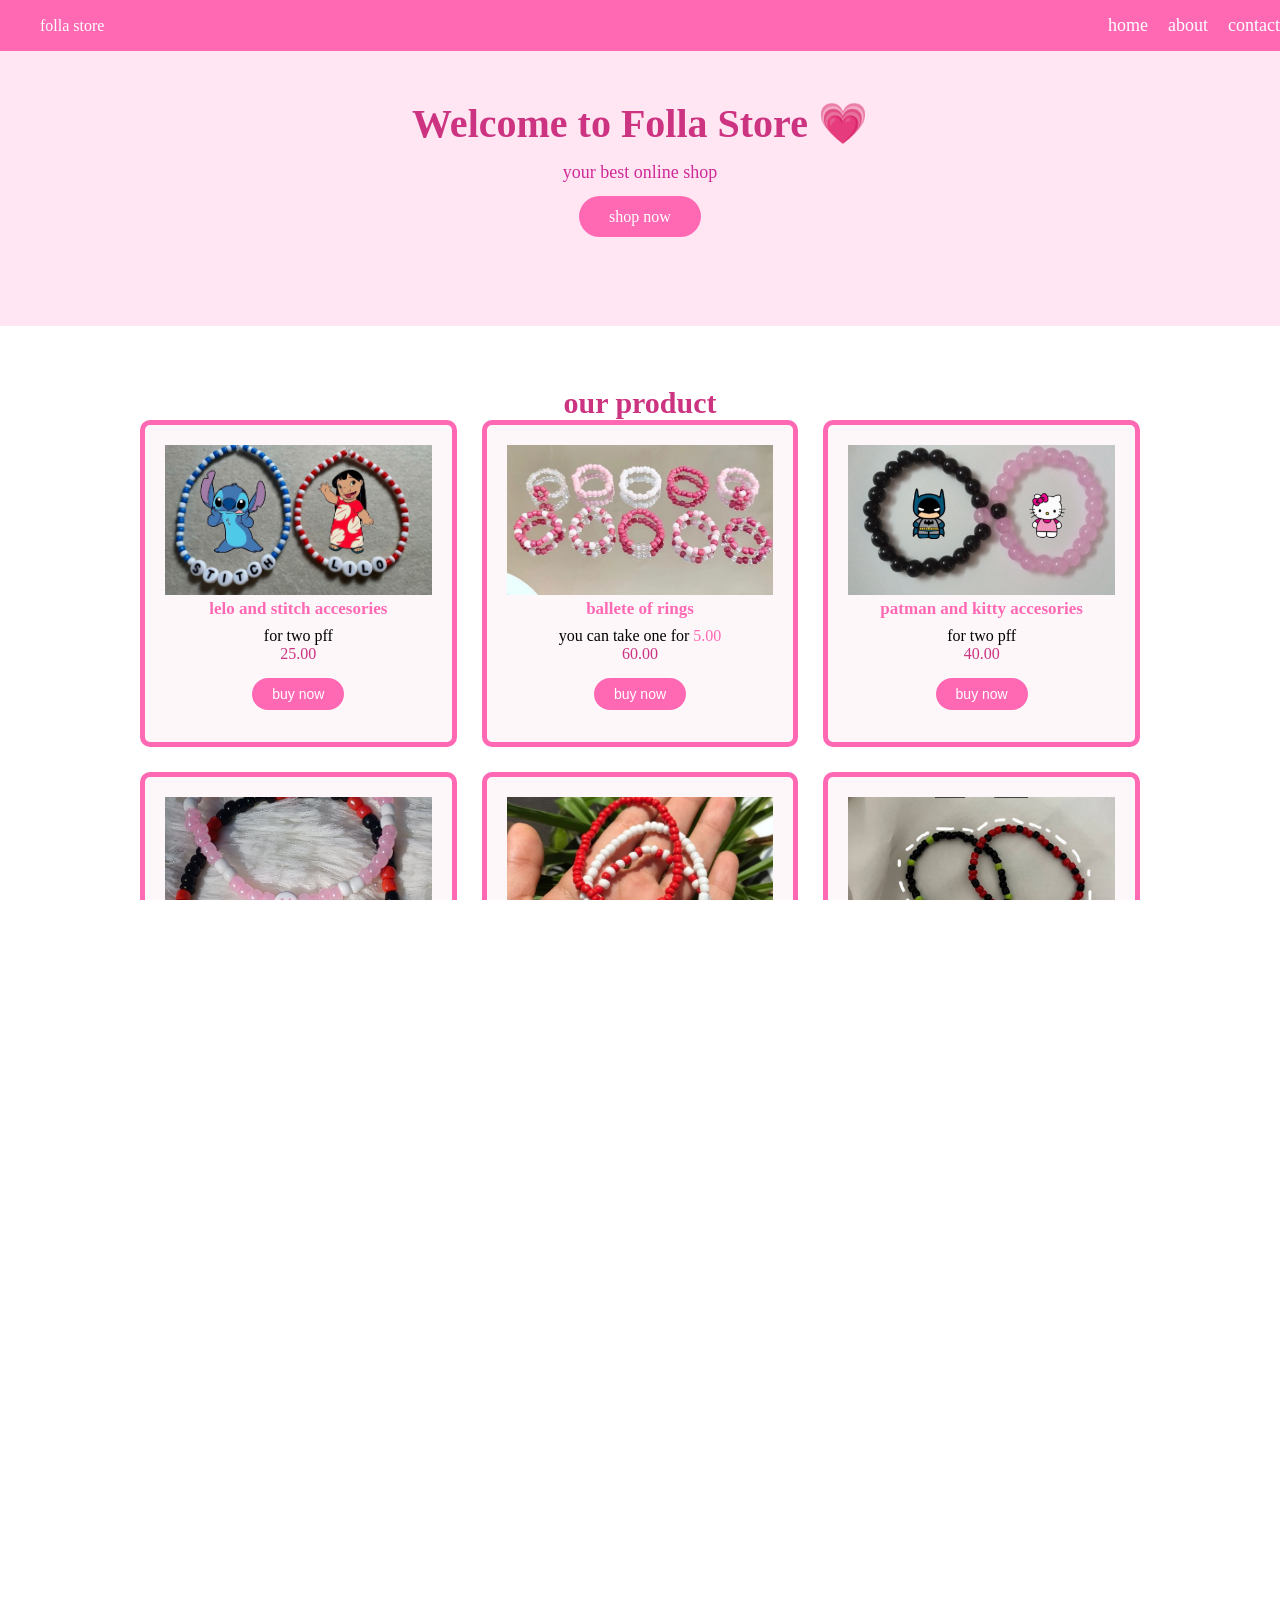
==== index.html @ bc8bea66 "Initial commit for Folla Store app" ====
<!DOCTYPE html>
<html lang="en">
<head>
    <meta charset="UTF-8">
    <meta name="viewport" content="width=device-width, initial-scale=1.0">
    <title>Document</title>
    <link rel="stylesheet" href="folla store.css">
</head>
<body>
<div class="page">
    <nav class="navbar">
        <div class="logo">folla store</div>
        <button class="hamburger">
            <span></span>
            <span></span>
            <span></span>
        </button>
        <ul class="list">
            <li><a href="#">home</a></li>
             <li><a href="#">about</a></li>
              <li><a href="#">contact</a></li>
        </ul>
    </nav>
</div>
<div class="img">

</div>
<div class="welcome">
        <h1>Welcome to Folla Store 💗</h1>
        <p>your best online shop</p>
        <a class="btn" href="shop">shop now</a>
    </div>
    
    <!--product section-->
    <section class="product" id="shop">
<h2 class="ourproduct">our product</h2>
<div class="products-grid">
    <div class="card">
        <div class="card-img">
            <img src="WhatsApp Image 2026-04-01 at 19.50.54.jpeg" alt="icon" class="cardimg">
            <h3>lelo and stitch accesories</h3>
            <p>for two pff</p>
            <span class="price">25.00</span>
            <button onclick="sendwhats('lelo and stitch accesories','25.00')" class="add-btn">buy now</button>
        </div>
    </div>


    <div class="card">
        <div class="card-img">
            <img src="WhatsApp Image 2026-04-01 at 19.50.54 (1).jpeg" alt="icon" class="cardimg">
            <h3>ballete of rings</h3>
            <p>you can take one for <span style="color: hotpink;">5.00</span></p>
            <span class="price">60.00</span>
            <button onclick="sendwhats('ballete of rings','60.00')" class="add-btn">buy now</button>
        </div>
        
    </div>
    <div class="card">
        <div class="card-img">
            <img src="WhatsApp Image 2026-04-01 at 19.50.53.jpeg" alt="icon" class="cardimg">
            <h3>patman and kitty accesories</h3>
            <p>for two pff</p>
            <span class="price">40.00</span>
            <button onclick="sendwhats('patman and kitty accesories','40.00')" class="add-btn">buy now</button>
        </div>
    </div>
     <div class="card">
        <div class="card-img">
            <img src="WhatsApp Image 2026-04-01 at 19.50.53 (1).jpeg" alt="icon" class="cardimg">
            <h3>spiderman and kitty accesories</h3>
            <p>for two pff</p>
            <span class="price">40.00</span>
            <button onclick="sendwhats('spiderman and kitty accesories','40.00')" class="add-btn">buy now</button>
        </div>
    </div>
     <div class="card">
        <div class="card-img">
            <img src="WhatsApp Image 2026-04-01 at 19.50.53 (2).jpeg" alt="icon" class="cardimg">
            <h3>red ballete </h3>
            <p>for three pff</p>
            <span class="price">60.00</span>
            <button onclick="sendwhats('red ballete','60.00')" class="add-btn">buy now</button>
        </div>
    </div>
<div class="card">
        <div class="card-img">
            <img src="WhatsApp Image 2026-04-01 at 19.50.54 (2).jpeg" alt="icon" class="cardimg">
            <h3>meracoles</h3>
            <p>for two pff</p>
            <span class="price">30.00</span>
            <button onclick="sendwhats('meracoles','30.00')" class="add-btn">buy now</button>
        </div>
    </div>
    <div class="card">
        <div class="card-img">
            <img src="pwerpuff girls.jpeg" alt="icon" class="cardimg">
            <h3>power puff</h3>
            <p>for three pff</p>
            <span class="price">60.00</span>
            <button onclick="sendwhats('power puff','60.00')" class="add-btn">buy now</button>
        </div>
    </div>
<div class="card">
        <div class="card-img">
            <img src="phone.jpeg" alt="icon" class="cardimg">
            <h3>phone neckless</h3>
            <p>for phone</p>
            <span class="price">20.00</span>
            <button onclick="sendwhats('phone neckless','20.00')" class="add-btn">buy now</button>
        </div>
    </div>
    <div class="card">
        <div class="card-img">
            <img src="spong pop.jpeg" alt="icon" class="cardimg">
            <h3>spong pop</h3>
            <p>for two pff</p>
            <span class="price">50.00</span>
            <button onclick="sendwhats('spong pop','50.00')" class="add-btn">buy now</button>
        </div>
    </div>
</div> 
</section>
<section class="about">
<h2>about us</h2>
<p>We are school students who create handmade accessories with creativity and passion. Each piece is carefully designed and crafted by hand, making it unique and special. We enjoy turning simple ideas into beautiful, artistic accessories that express our imagination and skills</p>
<div class="aboutvalues">
    <div class="values">woman and kids accesories💗</div>
    <div class="values"> good material☺️</div>
    <div class="values" > cuty accesorie🎀</div>
    <div class="values"> gold and silver accesories✨</div>
</div>
</section>
<section class="contact">
    <h1>contact us</h1>
    <p>We'd love to hear from you! Fill out the form below.</p>
<button onclick="window.open('https://wa.me/201020951711?text=Hello, I want to chat.', '_blank')">chat with us</button>
</section>
<footer class="footer">
    <p>   ©️ 2026 Folla Store | Made With Love By Saja And Leilian</p> 
    <div class="social">
        <a href="#">whatsapp</a>
        <a href="https://www.tiktok.com/@folla.store?_r=1&_t=ZS-95wzAxAet8x">tiktok</a>
    </div>
    </footer>
</div>
<script>
function sendwhats(name, price){
    let num="201020951711"
    let message=` ممكن اطلب ${name} بسعر ${price}؟ `;
    let url = ` https://wa.me/${num}?text=${encodeURIComponent(message)} `;
    window.open(url,"_blank")
}

// Hamburger menu toggle
const hamburger = document.querySelector('.hamburger');
const list = document.querySelector('.list');

hamburger.addEventListener('click', () => {
    list.classList.toggle('open');
});
</script>
</body>
</html>
---- folla store.css ----
html,body{
    height: 100%;
    margin: 0px;
    overflow-x: hidden;
}
*{
    margin: 0;
    padding: 0;
}
.navbar{
    background-color: #ff69b4;
    display: flex;
    justify-content: space-between;
    align-items: center;
    padding: 15px 0;
    width: 100%;
    margin: 0;
    position: fixed;
    top: 0;
    z-index: 1000;
}
.logo{
    color:white;
    padding-left: 40px;
}
.list{
    display: flex;
list-style: none;
gap: 20px;;
}
.list a{
    color: white;
    font-size: 18px;
    text-decoration: none;
}
.hamburger {
    display: none;
    flex-direction: column;
    gap: 5px;
    background: none;
    border: none;
    cursor: pointer;
    padding: 0;
    margin-left: auto;
}

.hamburger span {
    display: block;
    width: 25px;
    height: 3px;
    background-color: white;
    transition: 0.3s;
}
.footer{ 
background-color:#ff69b4;
color: white;
text-align: center;
padding:20px ;
width: 100%;
}
.footer .social{ 
    margin-top:10px ;
}
.footer .social a{
    color: white;
    text-decoration: none;
    margin: 0px 10px;
    font-size: 16px;


}
.footer .social a:hover{
    text-decoration: underline;
    color: antiquewhite;
}
.welcome{
    text-align: center;
    background-color: #ffe6f2;
    padding: 100px 20px;
    width: 100%;
    box-sizing: border-box;
    margin: 0;
}
.img{
    width: 0px;
    height: 0px;
}
.welcome h1{
font-size: 40px;
color: #cc3380;
margin-bottom: 15px;
}
.welcome p{
    font-size: 18px;
    color: #d02a99;
    margin-bottom: 15px;
}
.btn{
    background-color: #ff69b4;
    border-radius: 25px;
    padding: 12px 30px;
    color: white;
    text-decoration: none;
    margin-top: 15px;
}
.product {  
      padding: 60px 40px 100px;
      background-color: white;

}
.product h2{
    text-align:center ;
    font-size: 30px;
    color: #cc3380;
    
}
.products-grid{
    display: grid;
    grid-template-columns:repeat(3,1fr);
    gap: 25px;
    max-width: 1000px;
    margin: 0 auto;
}
.card{
    background-color: #fdf7fa;
    border: 5px solid #ff69b4;
    padding: 20px;
    text-align: center;
    border-radius: 10px;
}
.card-img{ 
   
margin-bottom: 12px;

}
.card h3{
    font-size: 17px;
margin-bottom: 8px;
color: #ff69b4;
}
.add-btn{
    background-color: #ff69b4;
    color:white;
    border: none;
    padding: 8px 20px;
border-radius: 20px;
cursor: pointer;
font-size: 14px;
}
.price{
    font-size: 16px;
    color: #cc3380;
    display: block;
    margin-bottom: 15px;
}
.about{ 
    background-color: #ffe6f2;
    padding: 60px 4px;
    text-align: center;
    margin-bottom: 20px;
    width: 100%;
    box-sizing: border-box;
    margin: 0;
}
.about h2{
    font-size: 25px;
    margin-bottom:8px ;
    color: #cc3380;
}
.about p{
    font-size:15px;
    color: rgb(71, 70, 70);
    margin:0 auto;
    max-width: 700px;
}
.cardimg{
    width: 100%;
    height: 150px;
    object-fit: cover;
}
.aboutvalues{
display: flex;
justify-content: center;
align-items: center;
color: #cc3380;
margin: 10px;
gap: 15px;
}
.page{
    display:flex;
    flex-direction: column;

}
.contact{
    padding: 60px 40px;
    text-align: center;
}
.contact h1{
    color: #ff69b4;
     font-size:30px ;
     margin-bottom:10px ;
}
.contact p{
    color: rgb(46, 45, 45);
    margin-bottom: 25px;
     font-size:15px ;
}
.contact button{
    background-color: #ff69b4;
    color:white;
    border: none;
    padding: 30px 40px;
border-radius: 20px;
cursor: pointer;
font-size: 20px;
}
.our-product{
    text-align: center;
    font-size: 30px;
    color: #cc3380;
    margin-bottom: 40px;
}
.welcome p{
    font-size: 18px;
    color: #d02a99;
    margin-bottom: 25px;
   
}

/* Responsive Design */
@media (max-width: 768px) {
    .navbar {
        padding: 10px 0;
        flex-direction: row;
        align-items: center;
        position: relative;
    }
    
    .hamburger {
        display: flex;
        padding-right: 10px;
    }
    
    .list {
        display: none;
        flex-direction: column;
        position: absolute;
        top: 100%;
        left: 0;
        width: 100%;
        background-color: #ff69b4;
        padding: 10px 20px;
        gap: 10px;
        box-shadow: 0 2px 5px rgba(0,0,0,0.2);
    }
    
    .list.open {
        display: flex;
    }
    
    .logo {
        font-size: 24px;
        margin-bottom: 0;
        padding-left: 20px;
    }
    
    .list a {
        font-size: 16px;
    }
    
    .welcome {
        padding: 50px 20px;
    }
    
    .welcome h1 {
        font-size: 28px;
    }
    
    .welcome p {
        font-size: 16px;
    }
    
    .btn {
        padding: 10px 25px;
        font-size: 16px;
    }
    
    .product {
        padding: 40px 20px 60px;
    }
    
    .product h2 {
        font-size: 24px;
    }
    
    .products-grid {
        grid-template-columns: repeat(2, 1fr);
        gap: 20px;
    }
    
    .card {
        padding: 15px;
    }
    
    .card h3 {
        font-size: 15px;
    }
    
    .add-btn {
        padding: 6px 15px;
        font-size: 12px;
    }
    
    .price {
        font-size: 14px;
    }
    
    .about {
        padding: 40px 20px;
    }
    
    .about h2 {
        font-size: 20px;
    }
    
    .about p {
        font-size: 14px;
    }
    
    .aboutvalues {
        flex-direction: column;
        gap: 10px;
    }
    
    .contact {
        padding: 40px 20px;
    }
    
    .contact h1 {
        font-size: 24px;
    }
    
    .contact p {
        font-size: 14px;
    }
    
    .contact button {
        padding: 20px 30px;
        font-size: 16px;
    }
    
    .footer {
        padding: 15px;
    }
    
    .footer .social a {
        font-size: 14px;
    }
}

@media (max-width: 480px) {
    .products-grid {
        grid-template-columns: repeat(1, 1fr);
    }
    
    .welcome h1 {
        font-size: 24px;
    }
    
    .welcome p {
        font-size: 14px;
    }
    
    .product h2 {
        font-size: 20px;
    }
    
    .about h2 {
        font-size: 18px;
    }
    
    .contact h1 {
        font-size: 20px;
    }
    
}
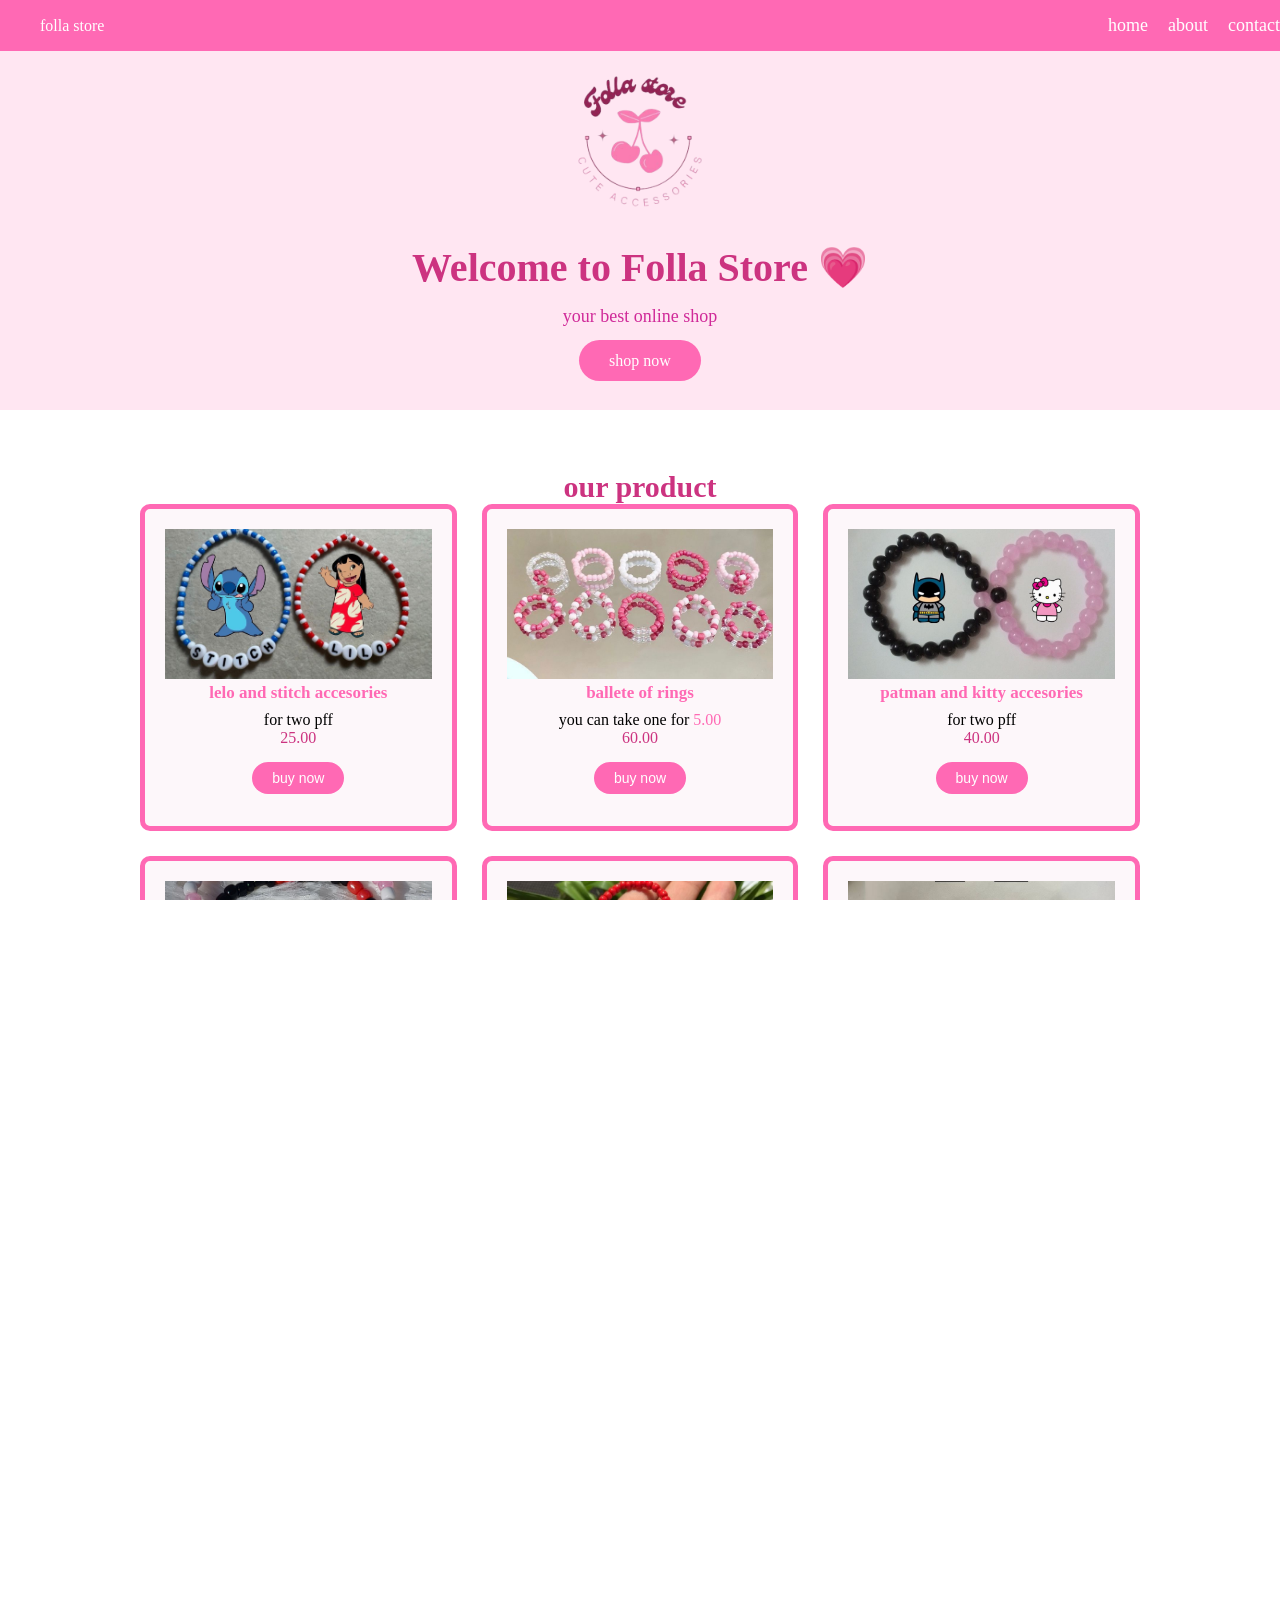
==== commit 274a4bda: "hbu" ====
--- a/index.html
+++ b/index.html
@@ -3,6 +3,8 @@
 <head>
     <meta charset="UTF-8">
     <meta name="viewport" content="width=device-width, initial-scale=1.0">
+    <meta name="description" content="Folla Store is an online shop offering a variety of handmade accessories for kids and adults">
+    <meta name="google-site-verification" content="boKVMx2aoMHLQ9ffxwaqw4QXuNUAzyMBpLMk1w3wsSQ" />
     <title>Document</title>
     <link rel="stylesheet" href="folla store.css">
 </head>
@@ -21,11 +23,11 @@
               <li><a href="#">contact</a></li>
         </ul>
     </nav>
-</div>
-<div class="img">
+
 
 </div>
 <div class="welcome">
+    <img src="logo1.png" alt="" class="logo1">
         <h1>Welcome to Folla Store 💗</h1>
         <p>your best online shop</p>
         <a class="btn" href="shop">shop now</a>
@@ -120,8 +122,8 @@
         </div>
     </div>
 </div> 
-</section>
-<section class="about">
+ </section>
+ <section class="about" id="about">
 <h2>about us</h2>
 <p>We are school students who create handmade accessories with creativity and passion. Each piece is carefully designed and crafted by hand, making it unique and special. We enjoy turning simple ideas into beautiful, artistic accessories that express our imagination and skills</p>
 <div class="aboutvalues">
@@ -130,8 +132,8 @@
     <div class="values" > cuty accesorie🎀</div>
     <div class="values"> gold and silver accesories✨</div>
 </div>
-</section>
-<section class="contact">
+ </section>
+ <section class="contact" id="contact">
     <h1>contact us</h1>
     <p>We'd love to hear from you! Fill out the form below.</p>
 <button onclick="window.open('https://wa.me/201020951711?text=Hello, I want to chat.', '_blank')">chat with us</button>
--- a/folla store.css
+++ b/folla store.css
@@ -19,6 +19,11 @@
     top: 0;
     z-index: 1000;
 }
+.logo1{
+    width: 200px;
+    height: 200px;
+    object-fit: cover;
+}
 .logo{
     color:white;
     padding-left: 40px;
@@ -76,7 +81,7 @@
 .welcome{
     text-align: center;
     background-color: #ffe6f2;
-    padding: 100px 20px;
+    padding: 40px 20px;
     width: 100%;
     box-sizing: border-box;
     margin: 0;
@@ -269,7 +274,7 @@
     }
     
     .welcome {
-        padding: 50px 20px;
+        padding: 20px 20px;
     }
     
     .welcome h1 {
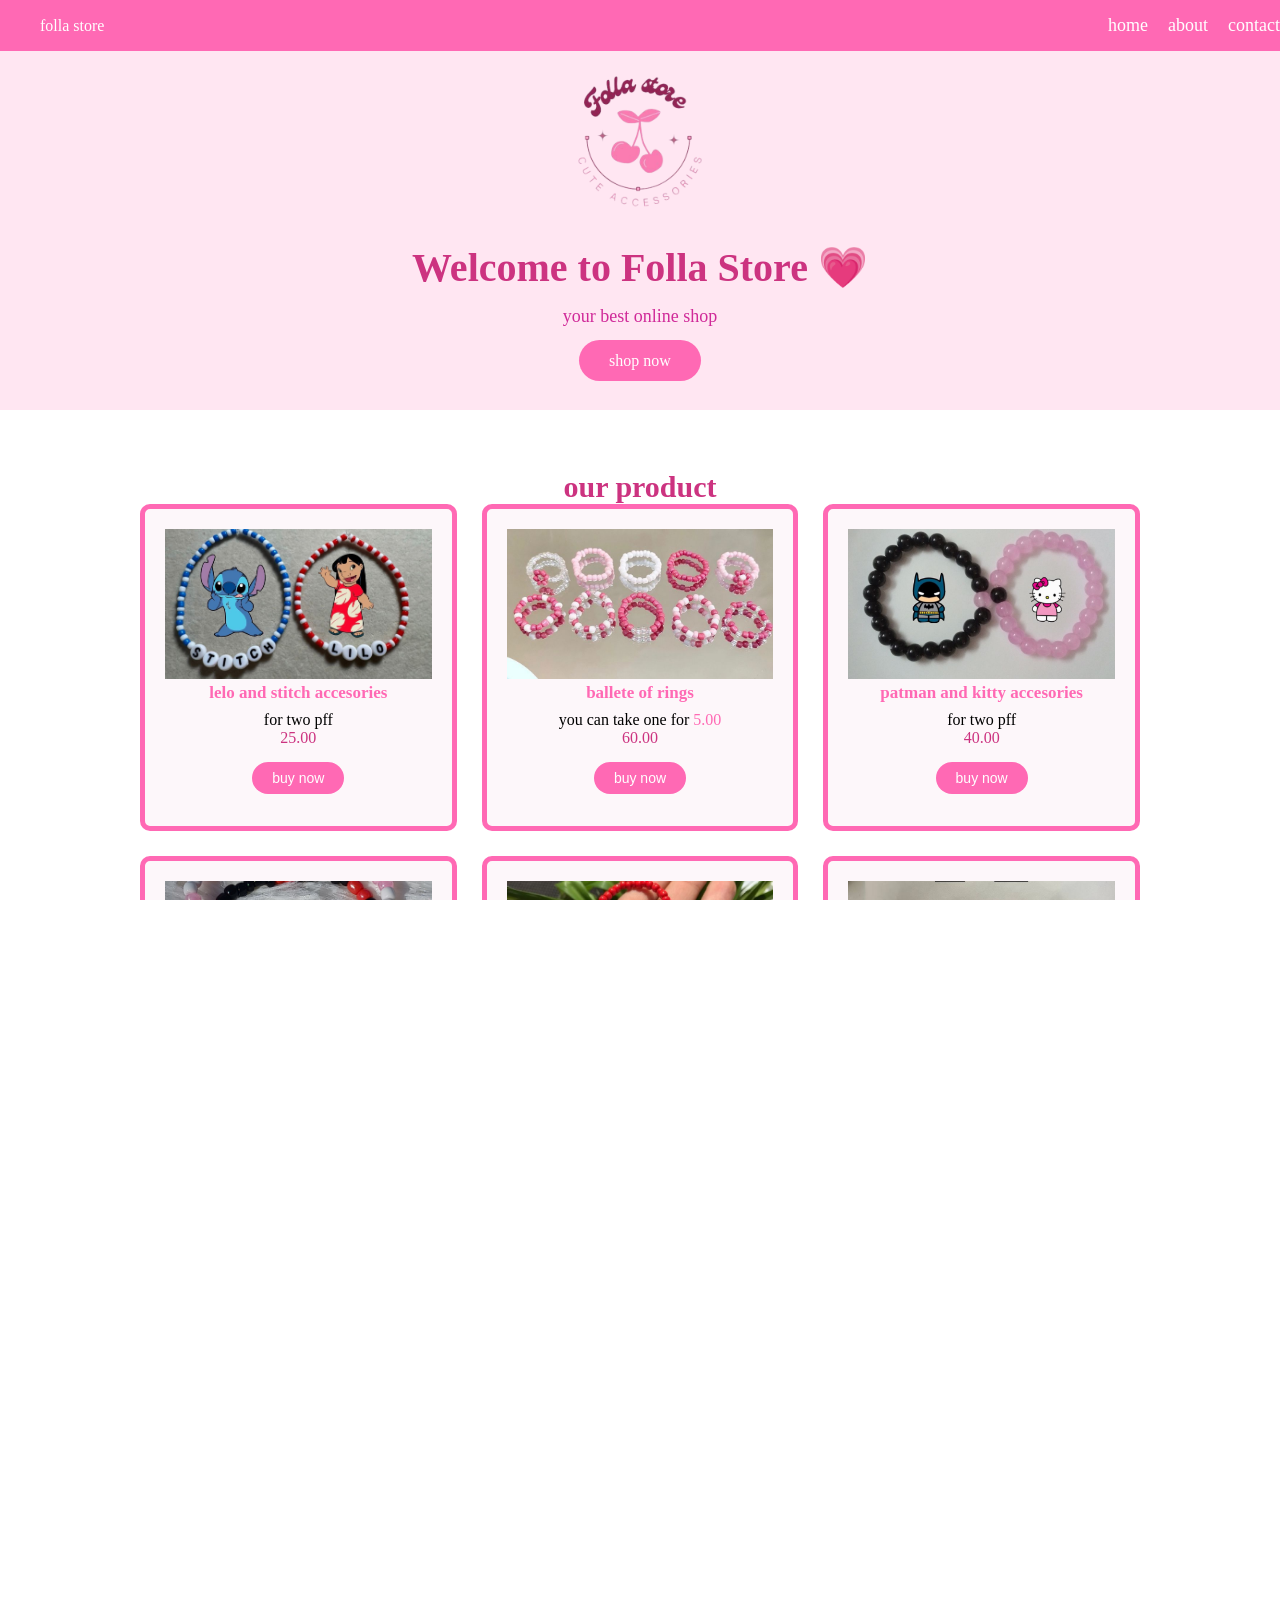
==== commit 80b778cc: "jh" ====
--- a/index.html
+++ b/index.html
@@ -121,6 +121,66 @@
             <button onclick="sendwhats('spong pop','50.00')" class="add-btn">buy now</button>
         </div>
     </div>
+    <div class="card">
+        <div class="card-img">
+            <img src="loly.jpeg" alt="icon" class="cardimg">
+            <h3>cuety bow</h3>
+            <p> phone bracelet</p>
+            <span class="price">50.00</span>
+            <button onclick="sendwhats('ballete of rings','60.00')" class="add-btn">buy now</button>
+        </div>
+        
+    </div><div class="card">
+        <div class="card-img">
+            <img src="flower.jpeg" alt="icon" class="cardimg">
+            <h3>colorfull flower</h3>
+            <p>loly phone bracelet</p>
+            <span class="price">50.00</span>
+            <button onclick="sendwhats('ballete of rings','60.00')" class="add-btn">buy now</button>
+        </div>
+        
+    </div>
+    <div class="card">
+        <div class="card-img">
+            <img src="color full.jpeg" alt="icon" class="cardimg">
+            <h3>simble phone bracelet</h3>
+            <p>simble so much</p>
+            <span class="price">30.00</span>
+            <button onclick="sendwhats('ballete of rings','60.00')" class="add-btn">buy now</button>
+        </div>
+        
+    </div>
+    <div class="card">
+        <div class="card-img">
+            <img src="beach.jpeg" alt="icon" class="cardimg">
+            <h3>a simble set </h3>
+            <p>two neckless and bracelet</p>
+            <span class="price">70.00</span>
+            <button onclick="sendwhats('ballete of rings','60.00')" class="add-btn">buy now</button>
+        </div>
+        
+    </div>
+    <div class="card">
+        <div class="card-img">
+            <img src="3n.jpeg" alt="icon" class="cardimg">
+            <h3>3 neckless</h3>
+            <p>a set<span style="color: hotpink;">30.00</span></p>
+            <span class="price">100.00</span>
+            <button onclick="sendwhats('ballete of rings','60.00')" class="add-btn">buy now</button>
+        </div>
+        
+    </div>
+    <div class="card">
+        <div class="card-img">
+            <img src="home made.jpeg" alt="icon" class="cardimg">
+            <h3>phone bracelet</h3>
+            <p>3 colors </p>
+            <span class="price">40.00</span>
+            <button onclick="sendwhats('ballete of rings','60.00')" class="add-btn">buy now</button>
+        </div>
+        
+    </div>
+
 </div> 
  </section>
  <section class="about" id="about">
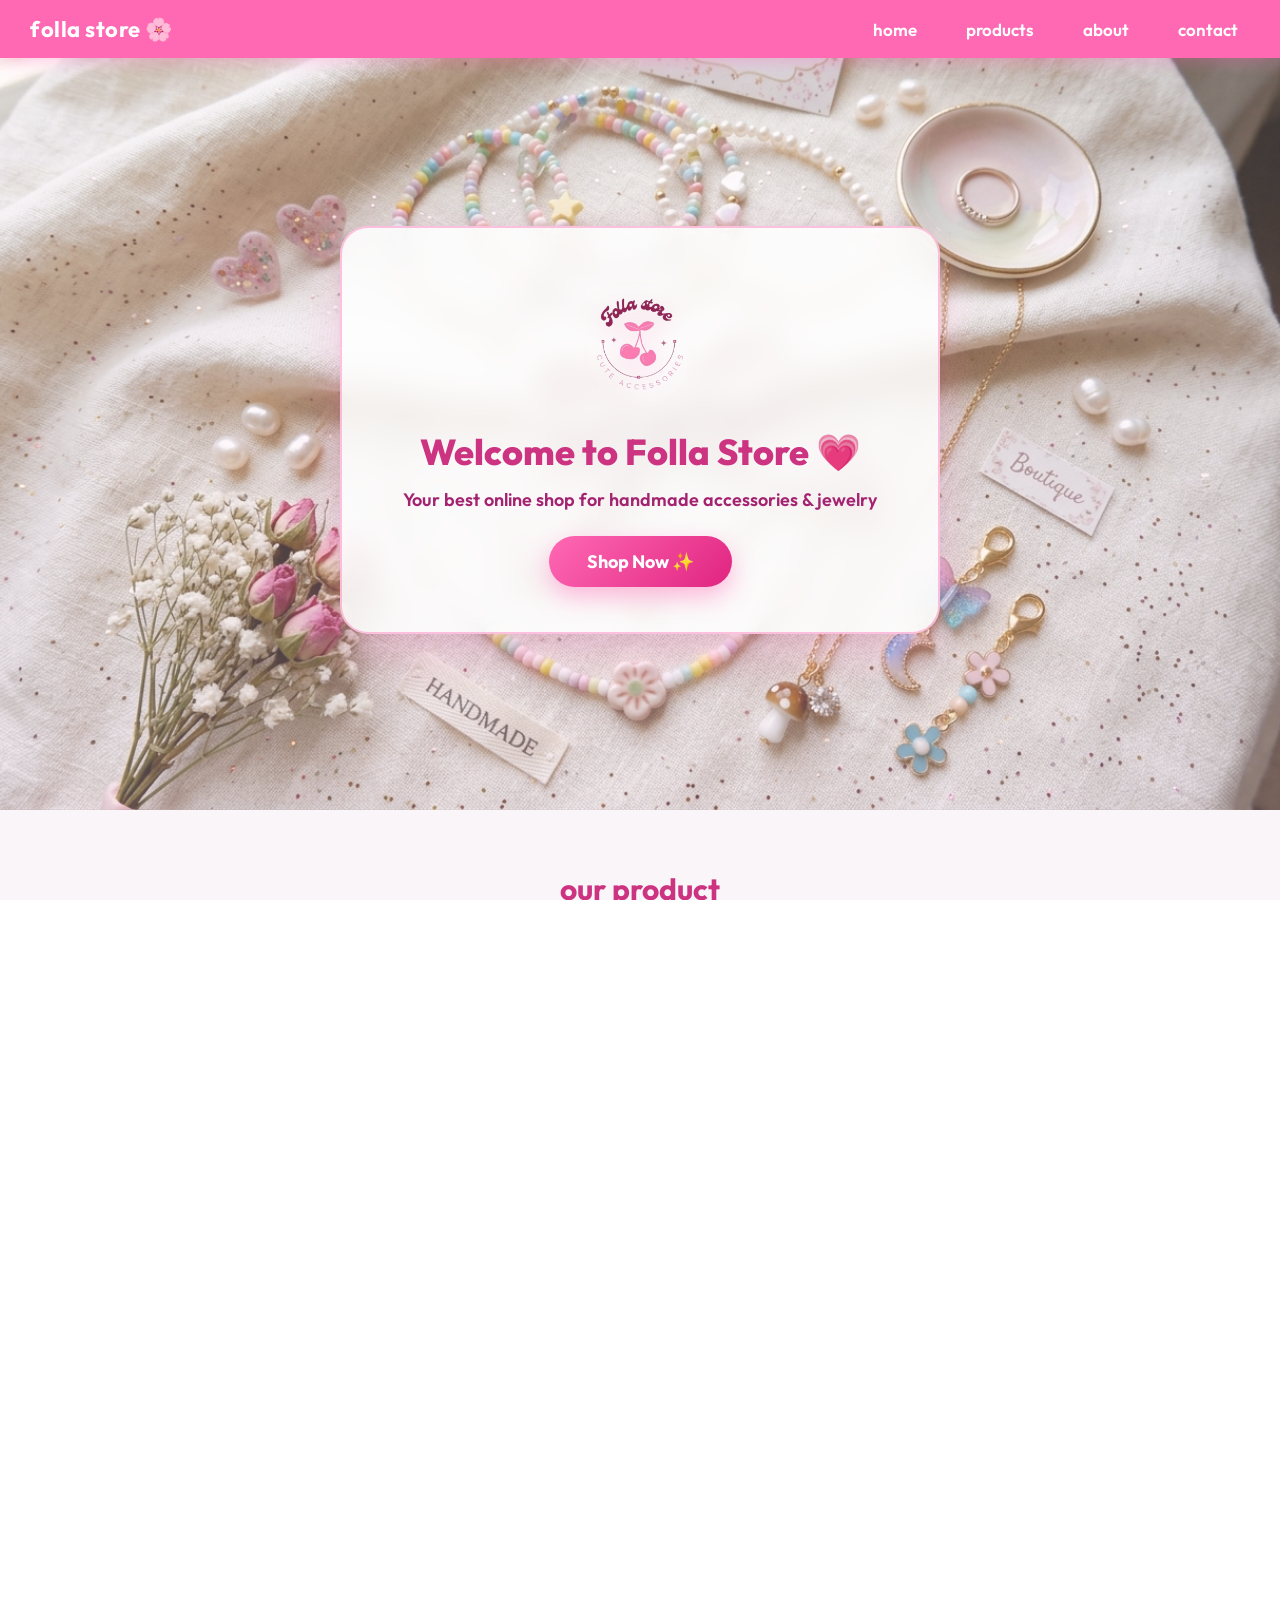
==== commit 72a51ef8: "fuytu" ====
--- a/index.html
+++ b/index.html
@@ -5,33 +5,51 @@
     <meta name="viewport" content="width=device-width, initial-scale=1.0">
     <meta name="description" content="Folla Store is an online shop offering a variety of handmade accessories for kids and adults">
     <meta name="google-site-verification" content="boKVMx2aoMHLQ9ffxwaqw4QXuNUAzyMBpLMk1w3wsSQ" />
-    <title>Document</title>
+    <title>Folla Store | Handmade Accessories 💗</title>
+    <!-- Google Fonts -->
+    <link rel="preconnect" href="https://fonts.googleapis.com">
+    <link rel="preconnect" href="https://fonts.gstatic.com" crossorigin>
+    <link href="https://fonts.googleapis.com/css2?family=Outfit:wght@400;500;600;700;800&family=Quicksand:wght@500;600;700&display=swap" rel="stylesheet">
     <link rel="stylesheet" href="folla store.css">
 </head>
 <body>
 <div class="page">
     <nav class="navbar">
-        <div class="logo">folla store</div>
-        <button class="hamburger">
+        <div class="logo">folla store 🌸</div>
+        <button class="hamburger" aria-label="Toggle Navigation">
             <span></span>
             <span></span>
             <span></span>
         </button>
         <ul class="list">
-            <li><a href="#">home</a></li>
-             <li><a href="#">about</a></li>
-              <li><a href="#">contact</a></li>
+            <li><a href="#home">home</a></li>
+            <li><a href="#shop">products</a></li>
+            <li><a href="#about">about</a></li>
+            <li><a href="#contact">contact</a></li>
         </ul>
     </nav>
-
-
-</div>
-<div class="welcome">
-    <img src="logo1.png" alt="" class="logo1">
+</div>
+
+<!-- Hero Section with Accessories Background & Disappearing Pink Cover -->
+<div class="welcome" id="home">
+    <!-- Disappearing Pink Cover -->
+    <div class="pink-cover" id="pinkCover">
+        <div class="cover-content">
+            <div class="cover-heart">💗</div>
+            <h2>Folla Store</h2>
+            <p>Handmade Accessories With Love</p>
+            <div class="sparkles">✨ ✨ ✨</div>
+        </div>
+    </div>
+
+    <!-- Hero Content -->
+    <div class="welcome-content">
+        <img src="logo1.png" alt="Folla Store Logo" class="logo1">
         <h1>Welcome to Folla Store 💗</h1>
-        <p>your best online shop</p>
-        <a class="btn" href="shop">shop now</a>
-    </div>
+        <p>Your best online shop for handmade accessories & jewelry</p>
+        <a class="btn" href="#shop">Shop Now ✨</a>
+    </div>
+</div>
     
     <!--product section-->
     <section class="product" id="shop">
@@ -221,6 +239,21 @@
 hamburger.addEventListener('click', () => {
     list.classList.toggle('open');
 });
+
+// Pink cover animation dismissal handling
+const pinkCover = document.getElementById('pinkCover');
+if (pinkCover) {
+    // Dismiss on click if user clicks early
+    pinkCover.addEventListener('click', () => {
+        pinkCover.classList.add('disappeared');
+    });
+    // Ensure it completely disables interaction after animation ends
+    pinkCover.addEventListener('animationend', (e) => {
+        if (e.animationName === 'pinkCoverDisappear') {
+            pinkCover.classList.add('disappeared');
+        }
+    });
+}
 </script>
 </body>
 </html>
--- a/folla store.css
+++ b/folla store.css
@@ -2,41 +2,61 @@
     height: 100%;
     margin: 0px;
     overflow-x: hidden;
+    font-family: 'Outfit', 'Quicksand', -apple-system, BlinkMacSystemFont, "Segoe UI", Roboto, sans-serif;
+    scroll-behavior: smooth;
 }
 *{
     margin: 0;
     padding: 0;
+    box-sizing: border-box;
 }
 .navbar{
     background-color: #ff69b4;
     display: flex;
     justify-content: space-between;
     align-items: center;
-    padding: 15px 0;
+    padding: 15px 30px;
     width: 100%;
     margin: 0;
     position: fixed;
     top: 0;
     z-index: 1000;
+    box-shadow: 0 4px 15px rgba(255, 105, 180, 0.3);
 }
 .logo1{
-    width: 200px;
-    height: 200px;
-    object-fit: cover;
+    width: 140px;
+    height: 140px;
+    object-fit: contain;
+    margin-bottom: 12px;
+    filter: drop-shadow(0 6px 12px rgba(255, 105, 180, 0.25));
+    transition: transform 0.3s ease;
+}
+.logo1:hover {
+    transform: scale(1.08) rotate(3deg);
 }
 .logo{
     color:white;
-    padding-left: 40px;
+    font-size: 22px;
+    font-weight: 700;
+    letter-spacing: 0.5px;
 }
 .list{
     display: flex;
-list-style: none;
-gap: 20px;;
+    list-style: none;
+    gap: 25px;
 }
 .list a{
     color: white;
-    font-size: 18px;
+    font-size: 17px;
+    font-weight: 600;
     text-decoration: none;
+    transition: all 0.25s ease;
+    padding: 6px 12px;
+    border-radius: 12px;
+}
+.list a:hover{
+    background: rgba(255, 255, 255, 0.25);
+    transform: translateY(-2px);
 }
 .hamburger {
     display: none;
@@ -56,63 +76,222 @@
     background-color: white;
     transition: 0.3s;
 }
+
+/* ============================
+   HERO SECTION & PINK COVER
+   ============================ */
+.welcome{
+    position: relative;
+    text-align: center;
+    background-image: linear-gradient(rgba(255, 240, 248, 0.2), rgba(255, 225, 240, 0.3)), url('hero-accessories-bg.jpg');
+    background-size: cover;
+    background-position: center;
+    background-repeat: no-repeat;
+    min-height: 90vh;
+    display: flex;
+    justify-content: center;
+    align-items: center;
+    padding: 120px 20px 70px;
+    width: 100%;
+    margin: 0;
+    overflow: hidden;
+}
+
+/* Disappearing Pink Cover / Curtain */
+.pink-cover {
+    position: absolute;
+    inset: 0;
+    width: 100%;
+    height: 100%;
+    background: linear-gradient(135deg, #ff4081 0%, #ff69b4 40%, #ff85c0 70%, #ffb6c1 100%);
+    background-size: 200% 200%;
+    z-index: 20;
+    display: flex;
+    flex-direction: column;
+    justify-content: center;
+    align-items: center;
+    color: white;
+    cursor: pointer;
+    box-shadow: inset 0 0 100px rgba(255, 20, 147, 0.35);
+    animation: gradientShift 4s ease infinite, pinkCoverDisappear 1.4s cubic-bezier(0.7, 0, 0.2, 1) 1.6s forwards;
+    transition: opacity 0.8s ease, transform 0.8s ease, visibility 0.8s ease;
+}
+
+.pink-cover.disappeared {
+    opacity: 0 !important;
+    visibility: hidden !important;
+    pointer-events: none !important;
+    transform: translateY(-100%) !important;
+}
+
+.cover-content {
+    text-align: center;
+    padding: 20px;
+    animation: coverFloat 2s ease-in-out infinite alternate;
+}
+
+.cover-heart {
+    font-size: 60px;
+    margin-bottom: 12px;
+    display: inline-block;
+    animation: pulseHeart 1.2s ease infinite;
+}
+
+.cover-content h2 {
+    font-size: 44px;
+    font-weight: 800;
+    letter-spacing: 2px;
+    text-shadow: 0 4px 20px rgba(0, 0, 0, 0.25);
+    margin-bottom: 8px;
+}
+
+.cover-content p {
+    font-size: 20px;
+    font-weight: 600;
+    letter-spacing: 1px;
+    opacity: 0.95;
+    text-shadow: 0 2px 10px rgba(0, 0, 0, 0.2);
+}
+
+.sparkles {
+    font-size: 24px;
+    margin-top: 15px;
+    letter-spacing: 8px;
+}
+
+@keyframes gradientShift {
+    0% { background-position: 0% 50%; }
+    50% { background-position: 100% 50%; }
+    100% { background-position: 0% 50%; }
+}
+
+@keyframes pulseHeart {
+    0% { transform: scale(1); }
+    50% { transform: scale(1.22); }
+    100% { transform: scale(1); }
+}
+
+@keyframes coverFloat {
+    0% { transform: translateY(0px); }
+    100% { transform: translateY(-8px); }
+}
+
+/* Keyframe to make the pink cover smoothly disappear */
+@keyframes pinkCoverDisappear {
+    0% {
+        opacity: 1;
+        transform: translateY(0) scale(1);
+        backdrop-filter: blur(8px);
+    }
+    40% {
+        opacity: 0.95;
+        transform: translateY(-5%) scale(1.02);
+    }
+    100% {
+        opacity: 0;
+        transform: translateY(-100%) scale(1.05);
+        visibility: hidden;
+        pointer-events: none;
+    }
+}
+
+/* Hero Glass Content Card */
+.welcome-content {
+    position: relative;
+    z-index: 5;
+    background: rgba(255, 255, 255, 0.88);
+    backdrop-filter: blur(14px);
+    -webkit-backdrop-filter: blur(14px);
+    border: 2px solid rgba(255, 105, 180, 0.4);
+    border-radius: 28px;
+    padding: 45px 35px;
+    max-width: 600px;
+    width: 90%;
+    box-shadow: 0 20px 45px rgba(255, 105, 180, 0.22), 0 5px 20px rgba(0, 0, 0, 0.05);
+    animation: fadeInUpHero 1s cubic-bezier(0.16, 1, 0.3, 1) 1.8s both;
+    transition: transform 0.3s ease, box-shadow 0.3s ease;
+}
+
+.welcome-content:hover {
+    transform: translateY(-4px);
+    box-shadow: 0 25px 50px rgba(255, 105, 180, 0.3), 0 8px 25px rgba(0, 0, 0, 0.08);
+}
+
+@keyframes fadeInUpHero {
+    0% {
+        opacity: 0;
+        transform: translateY(35px) scale(0.95);
+    }
+    100% {
+        opacity: 1;
+        transform: translateY(0) scale(1);
+    }
+}
+
+.welcome h1{
+    font-size: 36px;
+    font-weight: 800;
+    color: #cc3380;
+    margin-bottom: 14px;
+    line-height: 1.25;
+}
+
+.welcome p{
+    font-size: 18px;
+    color: #a42371;
+    font-weight: 600;
+    margin-bottom: 25px;
+}
+
+.btn{
+    display: inline-block;
+    background: linear-gradient(135deg, #ff69b4 0%, #e02480 100%);
+    border-radius: 30px;
+    padding: 14px 38px;
+    color: white;
+    font-size: 18px;
+    font-weight: 700;
+    text-decoration: none;
+    box-shadow: 0 10px 25px rgba(255, 105, 180, 0.45);
+    transition: all 0.3s cubic-bezier(0.175, 0.885, 0.32, 1.275);
+    border: none;
+    cursor: pointer;
+}
+
+.btn:hover{
+    background: linear-gradient(135deg, #e02480 0%, #ff69b4 100%);
+    transform: translateY(-3px) scale(1.04);
+    box-shadow: 0 14px 32px rgba(255, 105, 180, 0.6);
+}
+
 .footer{ 
-background-color:#ff69b4;
-color: white;
-text-align: center;
-padding:20px ;
-width: 100%;
+    background-color:#ff69b4;
+    color: white;
+    text-align: center;
+    padding:25px ;
+    width: 100%;
 }
 .footer .social{ 
-    margin-top:10px ;
+    margin-top:12px ;
 }
 .footer .social a{
     color: white;
     text-decoration: none;
     margin: 0px 10px;
     font-size: 16px;
-
-
+    font-weight: 600;
+    transition: color 0.2s;
 }
 .footer .social a:hover{
     text-decoration: underline;
-    color: antiquewhite;
-}
-.welcome{
-    text-align: center;
-    background-color: #ffe6f2;
-    padding: 40px 20px;
-    width: 100%;
-    box-sizing: border-box;
-    margin: 0;
-}
-.img{
-    width: 0px;
-    height: 0px;
-}
-.welcome h1{
-font-size: 40px;
-color: #cc3380;
-margin-bottom: 15px;
-}
-.welcome p{
-    font-size: 18px;
-    color: #d02a99;
-    margin-bottom: 15px;
-}
-.btn{
-    background-color: #ff69b4;
-    border-radius: 25px;
-    padding: 12px 30px;
-    color: white;
-    text-decoration: none;
-    margin-top: 15px;
-}
+    color: #ffe6f2;
+}
+
 .product {  
       padding: 60px 40px 100px;
-      background-color: white;
-
-}
+      background-color: #faf5f8;
+}
+
 .product h2{
     text-align:center ;
     font-size: 30px;
@@ -225,25 +404,19 @@
     color: #cc3380;
     margin-bottom: 40px;
 }
-.welcome p{
-    font-size: 18px;
-    color: #d02a99;
-    margin-bottom: 25px;
-   
-}
 
 /* Responsive Design */
 @media (max-width: 768px) {
     .navbar {
-        padding: 10px 0;
+        padding: 12px 20px;
         flex-direction: row;
         align-items: center;
-        position: relative;
+        position: fixed;
     }
     
     .hamburger {
         display: flex;
-        padding-right: 10px;
+        padding-right: 5px;
     }
     
     .list {
@@ -254,9 +427,9 @@
         left: 0;
         width: 100%;
         background-color: #ff69b4;
-        padding: 10px 20px;
-        gap: 10px;
-        box-shadow: 0 2px 5px rgba(0,0,0,0.2);
+        padding: 15px 20px;
+        gap: 12px;
+        box-shadow: 0 4px 10px rgba(0,0,0,0.15);
     }
     
     .list.open {
@@ -264,9 +437,9 @@
     }
     
     .logo {
-        font-size: 24px;
+        font-size: 20px;
         margin-bottom: 0;
-        padding-left: 20px;
+        padding-left: 0;
     }
     
     .list a {
@@ -274,19 +447,33 @@
     }
     
     .welcome {
-        padding: 20px 20px;
+        min-height: 80vh;
+        padding: 100px 15px 50px;
+    }
+    
+    .welcome-content {
+        padding: 30px 20px;
+        border-radius: 22px;
+    }
+    
+    .cover-content h2 {
+        font-size: 32px;
+    }
+    
+    .cover-content p {
+        font-size: 16px;
     }
     
     .welcome h1 {
-        font-size: 28px;
+        font-size: 26px;
     }
     
     .welcome p {
-        font-size: 16px;
+        font-size: 15px;
     }
     
     .btn {
-        padding: 10px 25px;
+        padding: 12px 28px;
         font-size: 16px;
     }
     
@@ -312,12 +499,12 @@
     }
     
     .add-btn {
-        padding: 6px 15px;
-        font-size: 12px;
+        padding: 8px 18px;
+        font-size: 13px;
     }
     
     .price {
-        font-size: 14px;
+        font-size: 15px;
     }
     
     .about {
@@ -325,7 +512,7 @@
     }
     
     .about h2 {
-        font-size: 20px;
+        font-size: 22px;
     }
     
     .about p {
@@ -350,12 +537,12 @@
     }
     
     .contact button {
-        padding: 20px 30px;
+        padding: 16px 30px;
         font-size: 16px;
     }
     
     .footer {
-        padding: 15px;
+        padding: 20px 15px;
     }
     
     .footer .social a {
@@ -368,14 +555,26 @@
         grid-template-columns: repeat(1, 1fr);
     }
     
+    .welcome-content {
+        padding: 25px 16px;
+    }
+    
     .welcome h1 {
-        font-size: 24px;
+        font-size: 22px;
     }
     
     .welcome p {
         font-size: 14px;
     }
     
+    .cover-content h2 {
+        font-size: 26px;
+    }
+    
+    .cover-heart {
+        font-size: 45px;
+    }
+    
     .product h2 {
         font-size: 20px;
     }
@@ -387,5 +586,4 @@
     .contact h1 {
         font-size: 20px;
     }
-    
 }
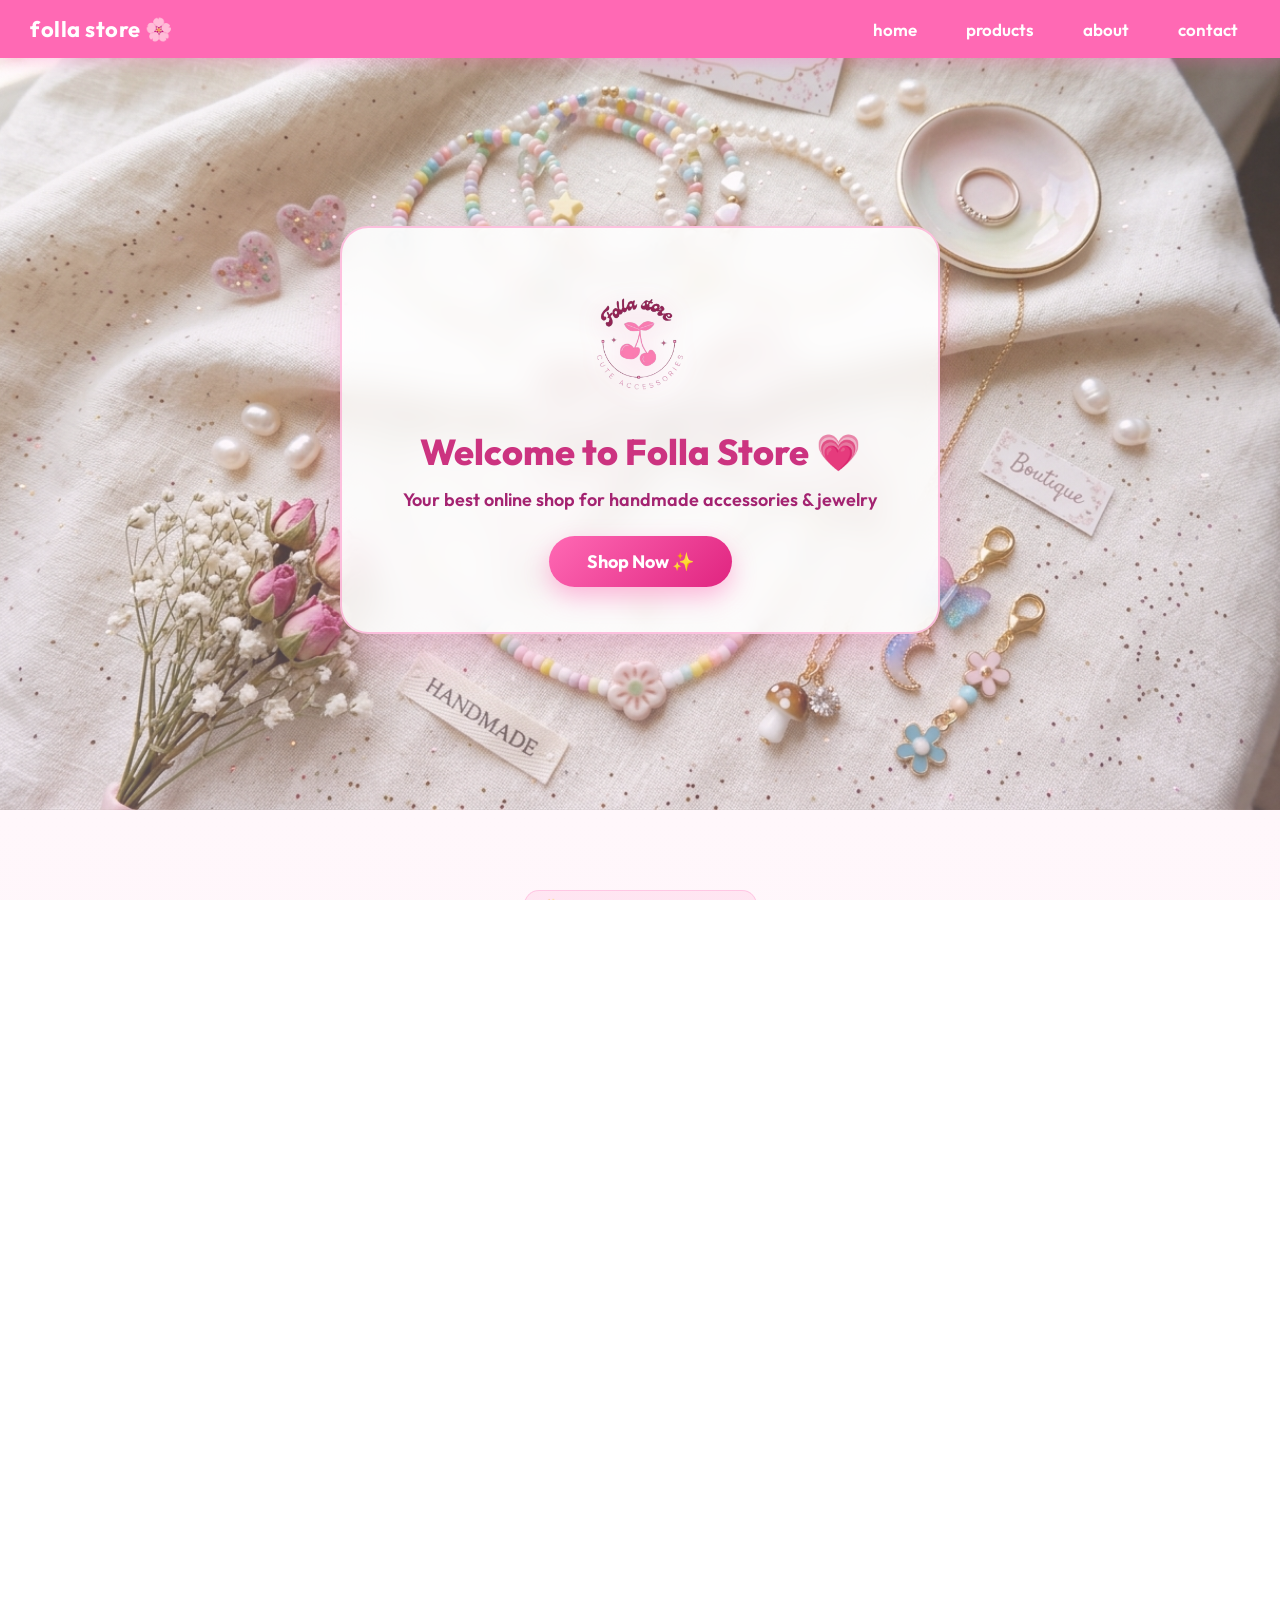
==== commit 50428a63: "jvlfjgiore" ====
--- a/index.html
+++ b/index.html
@@ -53,201 +53,748 @@
     
     <!--product section-->
     <section class="product" id="shop">
-<h2 class="ourproduct">our product</h2>
-<div class="products-grid">
-    <div class="card">
-        <div class="card-img">
-            <img src="WhatsApp Image 2026-04-01 at 19.50.54.jpeg" alt="icon" class="cardimg">
-            <h3>lelo and stitch accesories</h3>
-            <p>for two pff</p>
-            <span class="price">25.00</span>
-            <button onclick="sendwhats('lelo and stitch accesories','25.00')" class="add-btn">buy now</button>
+        <div class="product-header">
+            <span class="section-tag">✨ HANDMADE WITH LOVE</span>
+            <h2 class="ourproduct">Our Products 🌸</h2>
+            <p class="section-subtitle">Explore our handcrafted jewelry, phone charms, and exclusive sets made just for you!</p>
         </div>
-    </div>
-
-
-    <div class="card">
-        <div class="card-img">
-            <img src="WhatsApp Image 2026-04-01 at 19.50.54 (1).jpeg" alt="icon" class="cardimg">
-            <h3>ballete of rings</h3>
-            <p>you can take one for <span style="color: hotpink;">5.00</span></p>
-            <span class="price">60.00</span>
-            <button onclick="sendwhats('ballete of rings','60.00')" class="add-btn">buy now</button>
+
+        <!-- Category Filter Tabs -->
+        <div class="product-filters" role="tablist" aria-label="Product categories">
+            <button class="filter-btn active" data-filter="all">All Items 🌸</button>
+            <button class="filter-btn" data-filter="straps">Phone Straps 📱</button>
+            <button class="filter-btn" data-filter="sets">Necklaces & Sets ✨</button>
+            <button class="filter-btn" data-filter="rings">Rings & Palettes 💍</button>
+            <button class="filter-btn" data-filter="characters">Character Themes 🎀</button>
         </div>
-        
-    </div>
-    <div class="card">
-        <div class="card-img">
-            <img src="WhatsApp Image 2026-04-01 at 19.50.53.jpeg" alt="icon" class="cardimg">
-            <h3>patman and kitty accesories</h3>
-            <p>for two pff</p>
-            <span class="price">40.00</span>
-            <button onclick="sendwhats('patman and kitty accesories','40.00')" class="add-btn">buy now</button>
+
+        <div class="products-grid">
+            <!-- 1. Lilo & Stitch -->
+            <div class="card" data-category="characters" onclick="openOrderModal('Lilo & Stitch Accessories', 25.00, 'WhatsApp Image 2026-04-01 at 19.50.54.jpeg', 'Cute duo friendship accessory pair')">
+                <div class="card-img-wrap">
+                    <span class="card-badge badge-popular">✨ Best Seller</span>
+                    <img src="WhatsApp Image 2026-04-01 at 19.50.54.jpeg" alt="Lilo and Stitch handmade accessories set" class="cardimg" loading="lazy">
+                    <div class="card-overlay">
+                        <span class="overlay-text">Order Now 💗</span>
+                    </div>
+                </div>
+                <div class="card-content">
+                    <span class="card-category">Character Themes</span>
+                    <h3 class="card-title">Lilo & Stitch Accessories</h3>
+                    <p class="card-desc">Cute duo friendship accessory pair</p>
+                    <div class="card-action-row">
+                        <div class="price-container">
+                            <span class="currency">EGP</span>
+                            <span class="price-val">25.00</span>
+                        </div>
+                        <button onclick="event.stopPropagation(); openOrderModal('Lilo & Stitch Accessories', 25.00, 'WhatsApp Image 2026-04-01 at 19.50.54.jpeg', 'Cute duo friendship accessory pair')" class="add-btn" aria-label="Order Lilo & Stitch Accessories">
+                            <svg class="wa-icon" viewBox="0 0 24 24" fill="currentColor"><path d="M.057 24l1.687-6.163c-1.041-1.804-1.588-3.849-1.587-5.946.003-6.556 5.338-11.891 11.893-11.891 3.181.001 6.167 1.24 8.413 3.488 2.245 2.248 3.481 5.236 3.48 8.414-.003 6.557-5.338 11.892-11.893 11.892-1.99-.001-3.951-.5-5.688-1.448l-6.305 1.654zm6.597-3.807c1.676.995 3.276 1.591 5.392 1.592 5.448 0 9.886-4.434 9.889-9.885.002-5.462-4.415-9.89-9.881-9.892-5.452 0-9.887 4.434-9.889 9.884-.001 2.225.651 3.891 1.746 5.634l-.999 3.648 3.742-.981zm11.387-5.464c-.074-.124-.272-.198-.57-.347-.297-.149-1.758-.868-2.031-.967-.272-.099-.47-.149-.669.149-.198.297-.768.967-.941 1.165-.173.198-.347.223-.644.074-.297-.149-1.255-.462-2.39-1.475-.883-.788-1.48-1.761-1.653-2.059-.173-.297-.018-.458.13-.606.134-.133.297-.347.446-.521.151-.172.2-.296.3-.495.099-.198.05-.372-.025-.521-.075-.148-.669-1.611-.916-2.206-.242-.579-.487-.501-.669-.51l-.57-.01c-.198 0-.52.074-.792.372s-1.04 1.016-1.04 2.479 1.065 2.876 1.213 3.074c.149.198 2.095 3.2 5.076 4.487.709.306 1.263.489 1.694.626.712.226 1.36.194 1.872.118.571-.085 1.758-.719 2.006-1.413.248-.695.248-1.29.173-1.414z"/></svg>
+                            <span>Buy Now</span>
+                        </button>
+                    </div>
+                </div>
+            </div>
+
+            <!-- 2. Palette of Rings -->
+            <div class="card" data-category="rings" onclick="openOrderModal('Palette of Rings', 60.00, 'WhatsApp Image 2026-04-01 at 19.50.54 (1).jpeg', 'Single ring for 5.00 EGP or full palette')">
+                <div class="card-img-wrap">
+                    <span class="card-badge badge-sale">💍 Special Offer</span>
+                    <img src="WhatsApp Image 2026-04-01 at 19.50.54 (1).jpeg" alt="Palette of rings collection" class="cardimg" loading="lazy">
+                    <div class="card-overlay">
+                        <span class="overlay-text">5 EGP / Single Piece ✨</span>
+                    </div>
+                </div>
+                <div class="card-content">
+                    <span class="card-category">Rings & Palettes</span>
+                    <h3 class="card-title">Palette of Rings</h3>
+                    <p class="card-desc">Single ring for <span class="highlight-pink">5.00 EGP</span> or full palette</p>
+                    <div class="card-action-row">
+                        <div class="price-container">
+                            <span class="currency">EGP</span>
+                            <span class="price-val">60.00</span>
+                        </div>
+                        <button onclick="event.stopPropagation(); openOrderModal('Palette of Rings', 60.00, 'WhatsApp Image 2026-04-01 at 19.50.54 (1).jpeg', 'Single ring for 5.00 EGP or full palette')" class="add-btn" aria-label="Order Palette of Rings">
+                            <svg class="wa-icon" viewBox="0 0 24 24" fill="currentColor"><path d="M.057 24l1.687-6.163c-1.041-1.804-1.588-3.849-1.587-5.946.003-6.556 5.338-11.891 11.893-11.891 3.181.001 6.167 1.24 8.413 3.488 2.245 2.248 3.481 5.236 3.48 8.414-.003 6.557-5.338 11.892-11.893 11.892-1.99-.001-3.951-.5-5.688-1.448l-6.305 1.654zm6.597-3.807c1.676.995 3.276 1.591 5.392 1.592 5.448 0 9.886-4.434 9.889-9.885.002-5.462-4.415-9.89-9.881-9.892-5.452 0-9.887 4.434-9.889 9.884-.001 2.225.651 3.891 1.746 5.634l-.999 3.648 3.742-.981zm11.387-5.464c-.074-.124-.272-.198-.57-.347-.297-.149-1.758-.868-2.031-.967-.272-.099-.47-.149-.669.149-.198.297-.768.967-.941 1.165-.173.198-.347.223-.644.074-.297-.149-1.255-.462-2.39-1.475-.883-.788-1.48-1.761-1.653-2.059-.173-.297-.018-.458.13-.606.134-.133.297-.347.446-.521.151-.172.2-.296.3-.495.099-.198.05-.372-.025-.521-.075-.148-.669-1.611-.916-2.206-.242-.579-.487-.501-.669-.51l-.57-.01c-.198 0-.52.074-.792.372s-1.04 1.016-1.04 2.479 1.065 2.876 1.213 3.074c.149.198 2.095 3.2 5.076 4.487.709.306 1.263.489 1.694.626.712.226 1.36.194 1.872.118.571-.085 1.758-.719 2.006-1.413.248-.695.248-1.29.173-1.414z"/></svg>
+                            <span>Buy Now</span>
+                        </button>
+                    </div>
+                </div>
+            </div>
+
+            <!-- 3. Batman & Kitty -->
+            <div class="card" data-category="characters" onclick="openOrderModal('Batman & Kitty Accessories', 40.00, 'WhatsApp Image 2026-04-01 at 19.50.53.jpeg', 'Matching duo accessories set (2 pcs)')">
+                <div class="card-img-wrap">
+                    <span class="card-badge badge-new">🖤 Cute Duo</span>
+                    <img src="WhatsApp Image 2026-04-01 at 19.50.53.jpeg" alt="Batman and Kitty accessories set" class="cardimg" loading="lazy">
+                    <div class="card-overlay">
+                        <span class="overlay-text">Matching Pair 🌸</span>
+                    </div>
+                </div>
+                <div class="card-content">
+                    <span class="card-category">Character Themes</span>
+                    <h3 class="card-title">Batman & Kitty Accessories</h3>
+                    <p class="card-desc">Matching duo accessories set (2 pcs)</p>
+                    <div class="card-action-row">
+                        <div class="price-container">
+                            <span class="currency">EGP</span>
+                            <span class="price-val">40.00</span>
+                        </div>
+                        <button onclick="event.stopPropagation(); openOrderModal('Batman & Kitty Accessories', 40.00, 'WhatsApp Image 2026-04-01 at 19.50.53.jpeg', 'Matching duo accessories set (2 pcs)')" class="add-btn" aria-label="Order Batman & Kitty Accessories">
+                            <svg class="wa-icon" viewBox="0 0 24 24" fill="currentColor"><path d="M.057 24l1.687-6.163c-1.041-1.804-1.588-3.849-1.587-5.946.003-6.556 5.338-11.891 11.893-11.891 3.181.001 6.167 1.24 8.413 3.488 2.245 2.248 3.481 5.236 3.48 8.414-.003 6.557-5.338 11.892-11.893 11.892-1.99-.001-3.951-.5-5.688-1.448l-6.305 1.654zm6.597-3.807c1.676.995 3.276 1.591 5.392 1.592 5.448 0 9.886-4.434 9.889-9.885.002-5.462-4.415-9.89-9.881-9.892-5.452 0-9.887 4.434-9.889 9.884-.001 2.225.651 3.891 1.746 5.634l-.999 3.648 3.742-.981zm11.387-5.464c-.074-.124-.272-.198-.57-.347-.297-.149-1.758-.868-2.031-.967-.272-.099-.47-.149-.669.149-.198.297-.768.967-.941 1.165-.173.198-.347.223-.644.074-.297-.149-1.255-.462-2.39-1.475-.883-.788-1.48-1.761-1.653-2.059-.173-.297-.018-.458.13-.606.134-.133.297-.347.446-.521.151-.172.2-.296.3-.495.099-.198.05-.372-.025-.521-.075-.148-.669-1.611-.916-2.206-.242-.579-.487-.501-.669-.51l-.57-.01c-.198 0-.52.074-.792.372s-1.04 1.016-1.04 2.479 1.065 2.876 1.213 3.074c.149.198 2.095 3.2 5.076 4.487.709.306 1.263.489 1.694.626.712.226 1.36.194 1.872.118.571-.085 1.758-.719 2.006-1.413.248-.695.248-1.29.173-1.414z"/></svg>
+                            <span>Buy Now</span>
+                        </button>
+                    </div>
+                </div>
+            </div>
+
+            <!-- 4. Spiderman & Kitty -->
+            <div class="card" data-category="characters" onclick="openOrderModal('Spiderman & Kitty Set', 40.00, 'WhatsApp Image 2026-04-01 at 19.50.53 (1).jpeg', 'Hero and cute kitty matching duo (2 pcs)')">
+                <div class="card-img-wrap">
+                    <span class="card-badge badge-popular">🔥 Trending</span>
+                    <img src="WhatsApp Image 2026-04-01 at 19.50.53 (1).jpeg" alt="Spiderman and Kitty accessories set" class="cardimg" loading="lazy">
+                    <div class="card-overlay">
+                        <span class="overlay-text">Matching Duo 💖</span>
+                    </div>
+                </div>
+                <div class="card-content">
+                    <span class="card-category">Character Themes</span>
+                    <h3 class="card-title">Spiderman & Kitty Set</h3>
+                    <p class="card-desc">Hero and cute kitty matching duo (2 pcs)</p>
+                    <div class="card-action-row">
+                        <div class="price-container">
+                            <span class="currency">EGP</span>
+                            <span class="price-val">40.00</span>
+                        </div>
+                        <button onclick="event.stopPropagation(); openOrderModal('Spiderman & Kitty Set', 40.00, 'WhatsApp Image 2026-04-01 at 19.50.53 (1).jpeg', 'Hero and cute kitty matching duo (2 pcs)')" class="add-btn" aria-label="Order Spiderman & Kitty Set">
+                            <svg class="wa-icon" viewBox="0 0 24 24" fill="currentColor"><path d="M.057 24l1.687-6.163c-1.041-1.804-1.588-3.849-1.587-5.946.003-6.556 5.338-11.891 11.893-11.891 3.181.001 6.167 1.24 8.413 3.488 2.245 2.248 3.481 5.236 3.48 8.414-.003 6.557-5.338 11.892-11.893 11.892-1.99-.001-3.951-.5-5.688-1.448l-6.305 1.654zm6.597-3.807c1.676.995 3.276 1.591 5.392 1.592 5.448 0 9.886-4.434 9.889-9.885.002-5.462-4.415-9.89-9.881-9.892-5.452 0-9.887 4.434-9.889 9.884-.001 2.225.651 3.891 1.746 5.634l-.999 3.648 3.742-.981zm11.387-5.464c-.074-.124-.272-.198-.57-.347-.297-.149-1.758-.868-2.031-.967-.272-.099-.47-.149-.669.149-.198.297-.768.967-.941 1.165-.173.198-.347.223-.644.074-.297-.149-1.255-.462-2.39-1.475-.883-.788-1.48-1.761-1.653-2.059-.173-.297-.018-.458.13-.606.134-.133.297-.347.446-.521.151-.172.2-.296.3-.495.099-.198.05-.372-.025-.521-.075-.148-.669-1.611-.916-2.206-.242-.579-.487-.501-.669-.51l-.57-.01c-.198 0-.52.074-.792.372s-1.04 1.016-1.04 2.479 1.065 2.876 1.213 3.074c.149.198 2.095 3.2 5.076 4.487.709.306 1.263.489 1.694.626.712.226 1.36.194 1.872.118.571-.085 1.758-.719 2.006-1.413.248-.695.248-1.29.173-1.414z"/></svg>
+                            <span>Buy Now</span>
+                        </button>
+                    </div>
+                </div>
+            </div>
+
+            <!-- 5. Red Palette -->
+            <div class="card" data-category="rings" onclick="openOrderModal('Red Palette Charm Set', 60.00, 'WhatsApp Image 2026-04-01 at 19.50.53 (2).jpeg', 'Curated red palette collection (3 pcs)')">
+                <div class="card-img-wrap">
+                    <span class="card-badge badge-special">❤️ Trio Set</span>
+                    <img src="WhatsApp Image 2026-04-01 at 19.50.53 (2).jpeg" alt="Red palette handmade accessories set" class="cardimg" loading="lazy">
+                    <div class="card-overlay">
+                        <span class="overlay-text">3 Beautiful Pieces 🎀</span>
+                    </div>
+                </div>
+                <div class="card-content">
+                    <span class="card-category">Rings & Palettes</span>
+                    <h3 class="card-title">Red Palette Charm Set</h3>
+                    <p class="card-desc">Curated red palette collection (3 pcs)</p>
+                    <div class="card-action-row">
+                        <div class="price-container">
+                            <span class="currency">EGP</span>
+                            <span class="price-val">60.00</span>
+                        </div>
+                        <button onclick="event.stopPropagation(); openOrderModal('Red Palette Charm Set', 60.00, 'WhatsApp Image 2026-04-01 at 19.50.53 (2).jpeg', 'Curated red palette collection (3 pcs)')" class="add-btn" aria-label="Order Red Palette Charm Set">
+                            <svg class="wa-icon" viewBox="0 0 24 24" fill="currentColor"><path d="M.057 24l1.687-6.163c-1.041-1.804-1.588-3.849-1.587-5.946.003-6.556 5.338-11.891 11.893-11.891 3.181.001 6.167 1.24 8.413 3.488 2.245 2.248 3.481 5.236 3.48 8.414-.003 6.557-5.338 11.892-11.893 11.892-1.99-.001-3.951-.5-5.688-1.448l-6.305 1.654zm6.597-3.807c1.676.995 3.276 1.591 5.392 1.592 5.448 0 9.886-4.434 9.889-9.885.002-5.462-4.415-9.89-9.881-9.892-5.452 0-9.887 4.434-9.889 9.884-.001 2.225.651 3.891 1.746 5.634l-.999 3.648 3.742-.981zm11.387-5.464c-.074-.124-.272-.198-.57-.347-.297-.149-1.758-.868-2.031-.967-.272-.099-.47-.149-.669.149-.198.297-.768.967-.941 1.165-.173.198-.347.223-.644.074-.297-.149-1.255-.462-2.39-1.475-.883-.788-1.48-1.761-1.653-2.059-.173-.297-.018-.458.13-.606.134-.133.297-.347.446-.521.151-.172.2-.296.3-.495.099-.198.05-.372-.025-.521-.075-.148-.669-1.611-.916-2.206-.242-.579-.487-.501-.669-.51l-.57-.01c-.198 0-.52.074-.792.372s-1.04 1.016-1.04 2.479 1.065 2.876 1.213 3.074c.149.198 2.095 3.2 5.076 4.487.709.306 1.263.489 1.694.626.712.226 1.36.194 1.872.118.571-.085 1.758-.719 2.006-1.413.248-.695.248-1.29.173-1.414z"/></svg>
+                            <span>Buy Now</span>
+                        </button>
+                    </div>
+                </div>
+            </div>
+
+            <!-- 6. Miraculous -->
+            <div class="card" data-category="characters" onclick="openOrderModal('Miraculous Ladybug Set', 30.00, 'WhatsApp Image 2026-04-01 at 19.50.54 (2).jpeg', 'Miraculous hero-inspired charms (2 pcs)')">
+                <div class="card-img-wrap">
+                    <span class="card-badge badge-new">🐞 Ladybug</span>
+                    <img src="WhatsApp Image 2026-04-01 at 19.50.54 (2).jpeg" alt="Miraculous themed accessories set" class="cardimg" loading="lazy">
+                    <div class="card-overlay">
+                        <span class="overlay-text">Hero Charms ✨</span>
+                    </div>
+                </div>
+                <div class="card-content">
+                    <span class="card-category">Character Themes</span>
+                    <h3 class="card-title">Miraculous Ladybug Set</h3>
+                    <p class="card-desc">Miraculous hero-inspired charms (2 pcs)</p>
+                    <div class="card-action-row">
+                        <div class="price-container">
+                            <span class="currency">EGP</span>
+                            <span class="price-val">30.00</span>
+                        </div>
+                        <button onclick="event.stopPropagation(); openOrderModal('Miraculous Ladybug Set', 30.00, 'WhatsApp Image 2026-04-01 at 19.50.54 (2).jpeg', 'Miraculous hero-inspired charms (2 pcs)')" class="add-btn" aria-label="Order Miraculous Ladybug Set">
+                            <svg class="wa-icon" viewBox="0 0 24 24" fill="currentColor"><path d="M.057 24l1.687-6.163c-1.041-1.804-1.588-3.849-1.587-5.946.003-6.556 5.338-11.891 11.893-11.891 3.181.001 6.167 1.24 8.413 3.488 2.245 2.248 3.481 5.236 3.48 8.414-.003 6.557-5.338 11.892-11.893 11.892-1.99-.001-3.951-.5-5.688-1.448l-6.305 1.654zm6.597-3.807c1.676.995 3.276 1.591 5.392 1.592 5.448 0 9.886-4.434 9.889-9.885.002-5.462-4.415-9.89-9.881-9.892-5.452 0-9.887 4.434-9.889 9.884-.001 2.225.651 3.891 1.746 5.634l-.999 3.648 3.742-.981zm11.387-5.464c-.074-.124-.272-.198-.57-.347-.297-.149-1.758-.868-2.031-.967-.272-.099-.47-.149-.669.149-.198.297-.768.967-.941 1.165-.173.198-.347.223-.644.074-.297-.149-1.255-.462-2.39-1.475-.883-.788-1.48-1.761-1.653-2.059-.173-.297-.018-.458.13-.606.134-.133.297-.347.446-.521.151-.172.2-.296.3-.495.099-.198.05-.372-.025-.521-.075-.148-.669-1.611-.916-2.206-.242-.579-.487-.501-.669-.51l-.57-.01c-.198 0-.52.074-.792.372s-1.04 1.016-1.04 2.479 1.065 2.876 1.213 3.074c.149.198 2.095 3.2 5.076 4.487.709.306 1.263.489 1.694.626.712.226 1.36.194 1.872.118.571-.085 1.758-.719 2.006-1.413.248-.695.248-1.29.173-1.414z"/></svg>
+                            <span>Buy Now</span>
+                        </button>
+                    </div>
+                </div>
+            </div>
+
+            <!-- 7. Powerpuff Girls -->
+            <div class="card" data-category="characters" onclick="openOrderModal('Powerpuff Girls Set', 60.00, 'pwerpuff girls.jpeg', 'Complete superhero trio set (3 pcs)')">
+                <div class="card-img-wrap">
+                    <span class="card-badge badge-special">🌸 Trio Special</span>
+                    <img src="pwerpuff girls.jpeg" alt="Powerpuff Girls handmade accessories set" class="cardimg" loading="lazy">
+                    <div class="card-overlay">
+                        <span class="overlay-text">Blossom • Bubbles • Buttercup</span>
+                    </div>
+                </div>
+                <div class="card-content">
+                    <span class="card-category">Character Themes</span>
+                    <h3 class="card-title">Powerpuff Girls Set</h3>
+                    <p class="card-desc">Complete superhero trio set (3 pcs)</p>
+                    <div class="card-action-row">
+                        <div class="price-container">
+                            <span class="currency">EGP</span>
+                            <span class="price-val">60.00</span>
+                        </div>
+                        <button onclick="event.stopPropagation(); openOrderModal('Powerpuff Girls Set', 60.00, 'pwerpuff girls.jpeg', 'Complete superhero trio set (3 pcs)')" class="add-btn" aria-label="Order Powerpuff Girls Set">
+                            <svg class="wa-icon" viewBox="0 0 24 24" fill="currentColor"><path d="M.057 24l1.687-6.163c-1.041-1.804-1.588-3.849-1.587-5.946.003-6.556 5.338-11.891 11.893-11.891 3.181.001 6.167 1.24 8.413 3.488 2.245 2.248 3.481 5.236 3.48 8.414-.003 6.557-5.338 11.892-11.893 11.892-1.99-.001-3.951-.5-5.688-1.448l-6.305 1.654zm6.597-3.807c1.676.995 3.276 1.591 5.392 1.592 5.448 0 9.886-4.434 9.889-9.885.002-5.462-4.415-9.89-9.881-9.892-5.452 0-9.887 4.434-9.889 9.884-.001 2.225.651 3.891 1.746 5.634l-.999 3.648 3.742-.981zm11.387-5.464c-.074-.124-.272-.198-.57-.347-.297-.149-1.758-.868-2.031-.967-.272-.099-.47-.149-.669.149-.198.297-.768.967-.941 1.165-.173.198-.347.223-.644.074-.297-.149-1.255-.462-2.39-1.475-.883-.788-1.48-1.761-1.653-2.059-.173-.297-.018-.458.13-.606.134-.133.297-.347.446-.521.151-.172.2-.296.3-.495.099-.198.05-.372-.025-.521-.075-.148-.669-1.611-.916-2.206-.242-.579-.487-.501-.669-.51l-.57-.01c-.198 0-.52.074-.792.372s-1.04 1.016-1.04 2.479 1.065 2.876 1.213 3.074c.149.198 2.095 3.2 5.076 4.487.709.306 1.263.489 1.694.626.712.226 1.36.194 1.872.118.571-.085 1.758-.719 2.006-1.413.248-.695.248-1.29.173-1.414z"/></svg>
+                            <span>Buy Now</span>
+                        </button>
+                    </div>
+                </div>
+            </div>
+
+            <!-- 8. Phone Strap Necklace -->
+            <div class="card" data-category="straps" onclick="openOrderModal('Beaded Phone Necklace', 20.00, 'phone.jpeg', 'Stylish charm strap for your phone')">
+                <div class="card-img-wrap">
+                    <span class="card-badge badge-popular">📱 Essential</span>
+                    <img src="phone.jpeg" alt="Handmade phone strap and necklace charm" class="cardimg" loading="lazy">
+                    <div class="card-overlay">
+                        <span class="overlay-text">Sturdy & Stylish 💗</span>
+                    </div>
+                </div>
+                <div class="card-content">
+                    <span class="card-category">Phone Straps</span>
+                    <h3 class="card-title">Beaded Phone Necklace</h3>
+                    <p class="card-desc">Stylish charm strap for your phone</p>
+                    <div class="card-action-row">
+                        <div class="price-container">
+                            <span class="currency">EGP</span>
+                            <span class="price-val">20.00</span>
+                        </div>
+                        <button onclick="event.stopPropagation(); openOrderModal('Beaded Phone Necklace', 20.00, 'phone.jpeg', 'Stylish charm strap for your phone')" class="add-btn" aria-label="Order Beaded Phone Necklace">
+                            <svg class="wa-icon" viewBox="0 0 24 24" fill="currentColor"><path d="M.057 24l1.687-6.163c-1.041-1.804-1.588-3.849-1.587-5.946.003-6.556 5.338-11.891 11.893-11.891 3.181.001 6.167 1.24 8.413 3.488 2.245 2.248 3.481 5.236 3.48 8.414-.003 6.557-5.338 11.892-11.893 11.892-1.99-.001-3.951-.5-5.688-1.448l-6.305 1.654zm6.597-3.807c1.676.995 3.276 1.591 5.392 1.592 5.448 0 9.886-4.434 9.889-9.885.002-5.462-4.415-9.89-9.881-9.892-5.452 0-9.887 4.434-9.889 9.884-.001 2.225.651 3.891 1.746 5.634l-.999 3.648 3.742-.981zm11.387-5.464c-.074-.124-.272-.198-.57-.347-.297-.149-1.758-.868-2.031-.967-.272-.099-.47-.149-.669.149-.198.297-.768.967-.941 1.165-.173.198-.347.223-.644.074-.297-.149-1.255-.462-2.39-1.475-.883-.788-1.48-1.761-1.653-2.059-.173-.297-.018-.458.13-.606.134-.133.297-.347.446-.521.151-.172.2-.296.3-.495.099-.198.05-.372-.025-.521-.075-.148-.669-1.611-.916-2.206-.242-.579-.487-.501-.669-.51l-.57-.01c-.198 0-.52.074-.792.372s-1.04 1.016-1.04 2.479 1.065 2.876 1.213 3.074c.149.198 2.095 3.2 5.076 4.487.709.306 1.263.489 1.694.626.712.226 1.36.194 1.872.118.571-.085 1.758-.719 2.006-1.413.248-.695.248-1.29.173-1.414z"/></svg>
+                            <span>Buy Now</span>
+                        </button>
+                    </div>
+                </div>
+            </div>
+
+            <!-- 9. SpongeBob -->
+            <div class="card" data-category="characters" onclick="openOrderModal('SpongeBob & Patrick Set', 50.00, 'spong pop.jpeg', 'Matching besties bracelet duo (2 pcs)')">
+                <div class="card-img-wrap">
+                    <span class="card-badge badge-popular">💛 BFF Set</span>
+                    <img src="spong pop.jpeg" alt="SpongeBob and Patrick matching handmade bracelets" class="cardimg" loading="lazy">
+                    <div class="card-overlay">
+                        <span class="overlay-text">BFF Forever 🌊</span>
+                    </div>
+                </div>
+                <div class="card-content">
+                    <span class="card-category">Character Themes</span>
+                    <h3 class="card-title">SpongeBob & Patrick Set</h3>
+                    <p class="card-desc">Matching besties bracelet duo (2 pcs)</p>
+                    <div class="card-action-row">
+                        <div class="price-container">
+                            <span class="currency">EGP</span>
+                            <span class="price-val">50.00</span>
+                        </div>
+                        <button onclick="event.stopPropagation(); openOrderModal('SpongeBob & Patrick Set', 50.00, 'spong pop.jpeg', 'Matching besties bracelet duo (2 pcs)')" class="add-btn" aria-label="Order SpongeBob & Patrick Set">
+                            <svg class="wa-icon" viewBox="0 0 24 24" fill="currentColor"><path d="M.057 24l1.687-6.163c-1.041-1.804-1.588-3.849-1.587-5.946.003-6.556 5.338-11.891 11.893-11.891 3.181.001 6.167 1.24 8.413 3.488 2.245 2.248 3.481 5.236 3.48 8.414-.003 6.557-5.338 11.892-11.893 11.892-1.99-.001-3.951-.5-5.688-1.448l-6.305 1.654zm6.597-3.807c1.676.995 3.276 1.591 5.392 1.592 5.448 0 9.886-4.434 9.889-9.885.002-5.462-4.415-9.89-9.881-9.892-5.452 0-9.887 4.434-9.889 9.884-.001 2.225.651 3.891 1.746 5.634l-.999 3.648 3.742-.981zm11.387-5.464c-.074-.124-.272-.198-.57-.347-.297-.149-1.758-.868-2.031-.967-.272-.099-.47-.149-.669.149-.198.297-.768.967-.941 1.165-.173.198-.347.223-.644.074-.297-.149-1.255-.462-2.39-1.475-.883-.788-1.48-1.761-1.653-2.059-.173-.297-.018-.458.13-.606.134-.133.297-.347.446-.521.151-.172.2-.296.3-.495.099-.198.05-.372-.025-.521-.075-.148-.669-1.611-.916-2.206-.242-.579-.487-.501-.669-.51l-.57-.01c-.198 0-.52.074-.792.372s-1.04 1.016-1.04 2.479 1.065 2.876 1.213 3.074c.149.198 2.095 3.2 5.076 4.487.709.306 1.263.489 1.694.626.712.226 1.36.194 1.872.118.571-.085 1.758-.719 2.006-1.413.248-.695.248-1.29.173-1.414z"/></svg>
+                            <span>Buy Now</span>
+                        </button>
+                    </div>
+                </div>
+            </div>
+
+            <!-- 10. Cutie Bow -->
+            <div class="card" data-category="straps" onclick="openOrderModal('Cutie Bow Phone Strap', 50.00, 'loly.jpeg', 'Adorable bow charm phone bracelet')">
+                <div class="card-img-wrap">
+                    <span class="card-badge badge-new">🎀 Kawaii</span>
+                    <img src="loly.jpeg" alt="Cute bow phone strap handmade bracelet" class="cardimg" loading="lazy">
+                    <div class="card-overlay">
+                        <span class="overlay-text">Sweet & Cute 🌸</span>
+                    </div>
+                </div>
+                <div class="card-content">
+                    <span class="card-category">Phone Straps</span>
+                    <h3 class="card-title">Cutie Bow Phone Strap</h3>
+                    <p class="card-desc">Adorable bow charm phone bracelet</p>
+                    <div class="card-action-row">
+                        <div class="price-container">
+                            <span class="currency">EGP</span>
+                            <span class="price-val">50.00</span>
+                        </div>
+                        <button onclick="event.stopPropagation(); openOrderModal('Cutie Bow Phone Strap', 50.00, 'loly.jpeg', 'Adorable bow charm phone bracelet')" class="add-btn" aria-label="Order Cutie Bow Phone Strap">
+                            <svg class="wa-icon" viewBox="0 0 24 24" fill="currentColor"><path d="M.057 24l1.687-6.163c-1.041-1.804-1.588-3.849-1.587-5.946.003-6.556 5.338-11.891 11.893-11.891 3.181.001 6.167 1.24 8.413 3.488 2.245 2.248 3.481 5.236 3.48 8.414-.003 6.557-5.338 11.892-11.893 11.892-1.99-.001-3.951-.5-5.688-1.448l-6.305 1.654zm6.597-3.807c1.676.995 3.276 1.591 5.392 1.592 5.448 0 9.886-4.434 9.889-9.885.002-5.462-4.415-9.89-9.881-9.892-5.452 0-9.887 4.434-9.889 9.884-.001 2.225.651 3.891 1.746 5.634l-.999 3.648 3.742-.981zm11.387-5.464c-.074-.124-.272-.198-.57-.347-.297-.149-1.758-.868-2.031-.967-.272-.099-.47-.149-.669.149-.198.297-.768.967-.941 1.165-.173.198-.347.223-.644.074-.297-.149-1.255-.462-2.39-1.475-.883-.788-1.48-1.761-1.653-2.059-.173-.297-.018-.458.13-.606.134-.133.297-.347.446-.521.151-.172.2-.296.3-.495.099-.198.05-.372-.025-.521-.075-.148-.669-1.611-.916-2.206-.242-.579-.487-.501-.669-.51l-.57-.01c-.198 0-.52.074-.792.372s-1.04 1.016-1.04 2.479 1.065 2.876 1.213 3.074c.149.198 2.095 3.2 5.076 4.487.709.306 1.263.489 1.694.626.712.226 1.36.194 1.872.118.571-.085 1.758-.719 2.006-1.413.248-.695.248-1.29.173-1.414z"/></svg>
+                            <span>Buy Now</span>
+                        </button>
+                    </div>
+                </div>
+            </div>
+
+            <!-- 11. Colorful Flower -->
+            <div class="card" data-category="straps" onclick="openOrderModal('Colorful Flower Charm', 50.00, 'flower.jpeg', 'Lollipop floral beaded phone strap')">
+                <div class="card-img-wrap">
+                    <span class="card-badge badge-sale">🌼 Floral</span>
+                    <img src="flower.jpeg" alt="Colorful flower bead phone bracelet charm" class="cardimg" loading="lazy">
+                    <div class="card-overlay">
+                        <span class="overlay-text">Lollipop Style 🍭</span>
+                    </div>
+                </div>
+                <div class="card-content">
+                    <span class="card-category">Phone Straps</span>
+                    <h3 class="card-title">Colorful Flower Charm</h3>
+                    <p class="card-desc">Lollipop floral beaded phone strap</p>
+                    <div class="card-action-row">
+                        <div class="price-container">
+                            <span class="currency">EGP</span>
+                            <span class="price-val">50.00</span>
+                        </div>
+                        <button onclick="event.stopPropagation(); openOrderModal('Colorful Flower Charm', 50.00, 'flower.jpeg', 'Lollipop floral beaded phone strap')" class="add-btn" aria-label="Order Colorful Flower Charm">
+                            <svg class="wa-icon" viewBox="0 0 24 24" fill="currentColor"><path d="M.057 24l1.687-6.163c-1.041-1.804-1.588-3.849-1.587-5.946.003-6.556 5.338-11.891 11.893-11.891 3.181.001 6.167 1.24 8.413 3.488 2.245 2.248 3.481 5.236 3.48 8.414-.003 6.557-5.338 11.892-11.893 11.892-1.99-.001-3.951-.5-5.688-1.448l-6.305 1.654zm6.597-3.807c1.676.995 3.276 1.591 5.392 1.592 5.448 0 9.886-4.434 9.889-9.885.002-5.462-4.415-9.89-9.881-9.892-5.452 0-9.887 4.434-9.889 9.884-.001 2.225.651 3.891 1.746 5.634l-.999 3.648 3.742-.981zm11.387-5.464c-.074-.124-.272-.198-.57-.347-.297-.149-1.758-.868-2.031-.967-.272-.099-.47-.149-.669.149-.198.297-.768.967-.941 1.165-.173.198-.347.223-.644.074-.297-.149-1.255-.462-2.39-1.475-.883-.788-1.48-1.761-1.653-2.059-.173-.297-.018-.458.13-.606.134-.133.297-.347.446-.521.151-.172.2-.296.3-.495.099-.198.05-.372-.025-.521-.075-.148-.669-1.611-.916-2.206-.242-.579-.487-.501-.669-.51l-.57-.01c-.198 0-.52.074-.792.372s-1.04 1.016-1.04 2.479 1.065 2.876 1.213 3.074c.149.198 2.095 3.2 5.076 4.487.709.306 1.263.489 1.694.626.712.226 1.36.194 1.872.118.571-.085 1.758-.719 2.006-1.413.248-.695.248-1.29.173-1.414z"/></svg>
+                            <span>Buy Now</span>
+                        </button>
+                    </div>
+                </div>
+            </div>
+
+            <!-- 12. Simple Phone Bracelet -->
+            <div class="card" data-category="straps" onclick="openOrderModal('Pastel Charm Strap', 30.00, 'color full.jpeg', 'Simple & delicate pastel beaded strap')">
+                <div class="card-img-wrap">
+                    <span class="card-badge badge-new">✨ Minimal</span>
+                    <img src="color full.jpeg" alt="Pastel colorful handmade phone bracelet" class="cardimg" loading="lazy">
+                    <div class="card-overlay">
+                        <span class="overlay-text">Everyday Cutie 💖</span>
+                    </div>
+                </div>
+                <div class="card-content">
+                    <span class="card-category">Phone Straps</span>
+                    <h3 class="card-title">Pastel Charm Strap</h3>
+                    <p class="card-desc">Simple & delicate pastel beaded strap</p>
+                    <div class="card-action-row">
+                        <div class="price-container">
+                            <span class="currency">EGP</span>
+                            <span class="price-val">30.00</span>
+                        </div>
+                        <button onclick="event.stopPropagation(); openOrderModal('Pastel Charm Strap', 30.00, 'color full.jpeg', 'Simple & delicate pastel beaded strap')" class="add-btn" aria-label="Order Pastel Charm Strap">
+                            <svg class="wa-icon" viewBox="0 0 24 24" fill="currentColor"><path d="M.057 24l1.687-6.163c-1.041-1.804-1.588-3.849-1.587-5.946.003-6.556 5.338-11.891 11.893-11.891 3.181.001 6.167 1.24 8.413 3.488 2.245 2.248 3.481 5.236 3.48 8.414-.003 6.557-5.338 11.892-11.893 11.892-1.99-.001-3.951-.5-5.688-1.448l-6.305 1.654zm6.597-3.807c1.676.995 3.276 1.591 5.392 1.592 5.448 0 9.886-4.434 9.889-9.885.002-5.462-4.415-9.89-9.881-9.892-5.452 0-9.887 4.434-9.889 9.884-.001 2.225.651 3.891 1.746 5.634l-.999 3.648 3.742-.981zm11.387-5.464c-.074-.124-.272-.198-.57-.347-.297-.149-1.758-.868-2.031-.967-.272-.099-.47-.149-.669.149-.198.297-.768.967-.941 1.165-.173.198-.347.223-.644.074-.297-.149-1.255-.462-2.39-1.475-.883-.788-1.48-1.761-1.653-2.059-.173-.297-.018-.458.13-.606.134-.133.297-.347.446-.521.151-.172.2-.296.3-.495.099-.198.05-.372-.025-.521-.075-.148-.669-1.611-.916-2.206-.242-.579-.487-.501-.669-.51l-.57-.01c-.198 0-.52.074-.792.372s-1.04 1.016-1.04 2.479 1.065 2.876 1.213 3.074c.149.198 2.095 3.2 5.076 4.487.709.306 1.263.489 1.694.626.712.226 1.36.194 1.872.118.571-.085 1.758-.719 2.006-1.413.248-.695.248-1.29.173-1.414z"/></svg>
+                            <span>Buy Now</span>
+                        </button>
+                    </div>
+                </div>
+            </div>
+
+            <!-- 13. Beach Set -->
+            <div class="card" data-category="sets" onclick="openOrderModal('Beach Vibes Combo Set', 70.00, 'beach.jpeg', 'Two necklaces and matching bracelet set')">
+                <div class="card-img-wrap">
+                    <span class="card-badge badge-special">🌊 Summer Set</span>
+                    <img src="beach.jpeg" alt="Beach vibes set with two necklaces and a bracelet" class="cardimg" loading="lazy">
+                    <div class="card-overlay">
+                        <span class="overlay-text">2 Necklaces + 1 Bracelet</span>
+                    </div>
+                </div>
+                <div class="card-content">
+                    <span class="card-category">Necklaces & Sets</span>
+                    <h3 class="card-title">Beach Vibes Combo Set</h3>
+                    <p class="card-desc">Two necklaces and matching bracelet set</p>
+                    <div class="card-action-row">
+                        <div class="price-container">
+                            <span class="currency">EGP</span>
+                            <span class="price-val">70.00</span>
+                        </div>
+                        <button onclick="event.stopPropagation(); openOrderModal('Beach Vibes Combo Set', 70.00, 'beach.jpeg', 'Two necklaces and matching bracelet set')" class="add-btn" aria-label="Order Beach Vibes Combo Set">
+                            <svg class="wa-icon" viewBox="0 0 24 24" fill="currentColor"><path d="M.057 24l1.687-6.163c-1.041-1.804-1.588-3.849-1.587-5.946.003-6.556 5.338-11.891 11.893-11.891 3.181.001 6.167 1.24 8.413 3.488 2.245 2.248 3.481 5.236 3.48 8.414-.003 6.557-5.338 11.892-11.893 11.892-1.99-.001-3.951-.5-5.688-1.448l-6.305 1.654zm6.597-3.807c1.676.995 3.276 1.591 5.392 1.592 5.448 0 9.886-4.434 9.889-9.885.002-5.462-4.415-9.89-9.881-9.892-5.452 0-9.887 4.434-9.889 9.884-.001 2.225.651 3.891 1.746 5.634l-.999 3.648 3.742-.981zm11.387-5.464c-.074-.124-.272-.198-.57-.347-.297-.149-1.758-.868-2.031-.967-.272-.099-.47-.149-.669.149-.198.297-.768.967-.941 1.165-.173.198-.347.223-.644.074-.297-.149-1.255-.462-2.39-1.475-.883-.788-1.48-1.761-1.653-2.059-.173-.297-.018-.458.13-.606.134-.133.297-.347.446-.521.151-.172.2-.296.3-.495.099-.198.05-.372-.025-.521-.075-.148-.669-1.611-.916-2.206-.242-.579-.487-.501-.669-.51l-.57-.01c-.198 0-.52.074-.792.372s-1.04 1.016-1.04 2.479 1.065 2.876 1.213 3.074c.149.198 2.095 3.2 5.076 4.487.709.306 1.263.489 1.694.626.712.226 1.36.194 1.872.118.571-.085 1.758-.719 2.006-1.413.248-.695.248-1.29.173-1.414z"/></svg>
+                            <span>Buy Now</span>
+                        </button>
+                    </div>
+                </div>
+            </div>
+
+            <!-- 14. 3 Necklaces -->
+            <div class="card" data-category="sets" onclick="openOrderModal('Triple Layered Necklaces', 100.00, '3n.jpeg', 'Set of 3 (or 30.00 EGP per piece)')">
+                <div class="card-img-wrap">
+                    <span class="card-badge badge-popular">💎 Luxury Set</span>
+                    <img src="3n.jpeg" alt="Triple layered necklaces handmade set" class="cardimg" loading="lazy">
+                    <div class="card-overlay">
+                        <span class="overlay-text">Full Set or 30 EGP Each</span>
+                    </div>
+                </div>
+                <div class="card-content">
+                    <span class="card-category">Necklaces & Sets</span>
+                    <h3 class="card-title">Triple Layered Necklaces</h3>
+                    <p class="card-desc">Set of 3 (or <span class="highlight-pink">30.00 EGP</span> per piece)</p>
+                    <div class="card-action-row">
+                        <div class="price-container">
+                            <span class="currency">EGP</span>
+                            <span class="price-val">100.00</span>
+                        </div>
+                        <button onclick="event.stopPropagation(); openOrderModal('Triple Layered Necklaces', 100.00, '3n.jpeg', 'Set of 3 (or 30.00 EGP per piece)')" class="add-btn" aria-label="Order Triple Layered Necklaces">
+                            <svg class="wa-icon" viewBox="0 0 24 24" fill="currentColor"><path d="M.057 24l1.687-6.163c-1.041-1.804-1.588-3.849-1.587-5.946.003-6.556 5.338-11.891 11.893-11.891 3.181.001 6.167 1.24 8.413 3.488 2.245 2.248 3.481 5.236 3.48 8.414-.003 6.557-5.338 11.892-11.893 11.892-1.99-.001-3.951-.5-5.688-1.448l-6.305 1.654zm6.597-3.807c1.676.995 3.276 1.591 5.392 1.592 5.448 0 9.886-4.434 9.889-9.885.002-5.462-4.415-9.89-9.881-9.892-5.452 0-9.887 4.434-9.889 9.884-.001 2.225.651 3.891 1.746 5.634l-.999 3.648 3.742-.981zm11.387-5.464c-.074-.124-.272-.198-.57-.347-.297-.149-1.758-.868-2.031-.967-.272-.099-.47-.149-.669.149-.198.297-.768.967-.941 1.165-.173.198-.347.223-.644.074-.297-.149-1.255-.462-2.39-1.475-.883-.788-1.48-1.761-1.653-2.059-.173-.297-.018-.458.13-.606.134-.133.297-.347.446-.521.151-.172.2-.296.3-.495.099-.198.05-.372-.025-.521-.075-.148-.669-1.611-.916-2.206-.242-.579-.487-.501-.669-.51l-.57-.01c-.198 0-.52.074-.792.372s-1.04 1.016-1.04 2.479 1.065 2.876 1.213 3.074c.149.198 2.095 3.2 5.076 4.487.709.306 1.263.489 1.694.626.712.226 1.36.194 1.872.118.571-.085 1.758-.719 2.006-1.413.248-.695.248-1.29.173-1.414z"/></svg>
+                            <span>Buy Now</span>
+                        </button>
+                    </div>
+                </div>
+            </div>
+
+            <!-- 15. Homemade 3 Colors -->
+            <div class="card" data-category="straps" onclick="openOrderModal('Handmade Trio Straps', 40.00, 'home made.jpeg', '3 vibrant color options phone bracelet')">
+                <div class="card-img-wrap">
+                    <span class="card-badge badge-special">💖 Trio Colors</span>
+                    <img src="home made.jpeg" alt="Handmade phone bracelet in 3 color choices" class="cardimg" loading="lazy">
+                    <div class="card-overlay">
+                        <span class="overlay-text">3 Color Options 🎀</span>
+                    </div>
+                </div>
+                <div class="card-content">
+                    <span class="card-category">Phone Straps</span>
+                    <h3 class="card-title">Handmade Trio Straps</h3>
+                    <p class="card-desc">3 vibrant color options phone bracelet</p>
+                    <div class="card-action-row">
+                        <div class="price-container">
+                            <span class="currency">EGP</span>
+                            <span class="price-val">40.00</span>
+                        </div>
+                        <button onclick="event.stopPropagation(); openOrderModal('Handmade Trio Straps', 40.00, 'home made.jpeg', '3 vibrant color options phone bracelet')" class="add-btn" aria-label="Order Handmade Trio Straps">
+                            <svg class="wa-icon" viewBox="0 0 24 24" fill="currentColor"><path d="M.057 24l1.687-6.163c-1.041-1.804-1.588-3.849-1.587-5.946.003-6.556 5.338-11.891 11.893-11.891 3.181.001 6.167 1.24 8.413 3.488 2.245 2.248 3.481 5.236 3.48 8.414-.003 6.557-5.338 11.892-11.893 11.892-1.99-.001-3.951-.5-5.688-1.448l-6.305 1.654zm6.597-3.807c1.676.995 3.276 1.591 5.392 1.592 5.448 0 9.886-4.434 9.889-9.885.002-5.462-4.415-9.89-9.881-9.892-5.452 0-9.887 4.434-9.889 9.884-.001 2.225.651 3.891 1.746 5.634l-.999 3.648 3.742-.981zm11.387-5.464c-.074-.124-.272-.198-.57-.347-.297-.149-1.758-.868-2.031-.967-.272-.099-.47-.149-.669.149-.198.297-.768.967-.941 1.165-.173.198-.347.223-.644.074-.297-.149-1.255-.462-2.39-1.475-.883-.788-1.48-1.761-1.653-2.059-.173-.297-.018-.458.13-.606.134-.133.297-.347.446-.521.151-.172.2-.296.3-.495.099-.198.05-.372-.025-.521-.075-.148-.669-1.611-.916-2.206-.242-.579-.487-.501-.669-.51l-.57-.01c-.198 0-.52.074-.792.372s-1.04 1.016-1.04 2.479 1.065 2.876 1.213 3.074c.149.198 2.095 3.2 5.076 4.487.709.306 1.263.489 1.694.626.712.226 1.36.194 1.872.118.571-.085 1.758-.719 2.006-1.413.248-.695.248-1.29.173-1.414z"/></svg>
+                            <span>Buy Now</span>
+                        </button>
+                    </div>
+                </div>
+            </div>
+
+        </div> 
+    </section>
+
+    <section class="about" id="about">
+        <h2>About Us</h2>
+        <p>We are school students who create handmade accessories with creativity and passion. Each piece is carefully designed and crafted by hand, making it unique and special. We enjoy turning simple ideas into beautiful, artistic accessories that express our imagination and skills.</p>
+        <div class="aboutvalues">
+            <div class="values">Woman & Kids Accessories 💗</div>
+            <div class="values">Premium Materials ☺️</div>
+            <div class="values">Cute & Unique Designs 🎀</div>
+            <div class="values">Gold & Silver Accents ✨</div>
         </div>
-    </div>
-     <div class="card">
-        <div class="card-img">
-            <img src="WhatsApp Image 2026-04-01 at 19.50.53 (1).jpeg" alt="icon" class="cardimg">
-            <h3>spiderman and kitty accesories</h3>
-            <p>for two pff</p>
-            <span class="price">40.00</span>
-            <button onclick="sendwhats('spiderman and kitty accesories','40.00')" class="add-btn">buy now</button>
+    </section>
+
+    <section class="contact" id="contact">
+        <h1>Contact Us</h1>
+        <p>We'd love to hear from you! Tap below to chat directly on WhatsApp.</p>
+        <button onclick="window.open('https://wa.me/201020951711?text=' + encodeURIComponent('مرحبا، أود الاستفسار عن منتجات Folla Store 🌸'), '_blank')">Chat With Us 💬</button>
+    </section>
+
+    <footer class="footer">
+        <p>© 2026 Folla Store | Made With Love By Saja And Leilian 💗</p> 
+        <div class="social">
+            <a href="https://wa.me/201020951711" target="_blank" rel="noopener">WhatsApp</a>
+            <a href="https://www.tiktok.com/@folla.store?_r=1&_t=ZS-95wzAxAet8x" target="_blank" rel="noopener">TikTok</a>
         </div>
-    </div>
-     <div class="card">
-        <div class="card-img">
-            <img src="WhatsApp Image 2026-04-01 at 19.50.53 (2).jpeg" alt="icon" class="cardimg">
-            <h3>red ballete </h3>
-            <p>for three pff</p>
-            <span class="price">60.00</span>
-            <button onclick="sendwhats('red ballete','60.00')" class="add-btn">buy now</button>
-        </div>
-    </div>
-<div class="card">
-        <div class="card-img">
-            <img src="WhatsApp Image 2026-04-01 at 19.50.54 (2).jpeg" alt="icon" class="cardimg">
-            <h3>meracoles</h3>
-            <p>for two pff</p>
-            <span class="price">30.00</span>
-            <button onclick="sendwhats('meracoles','30.00')" class="add-btn">buy now</button>
-        </div>
-    </div>
-    <div class="card">
-        <div class="card-img">
-            <img src="pwerpuff girls.jpeg" alt="icon" class="cardimg">
-            <h3>power puff</h3>
-            <p>for three pff</p>
-            <span class="price">60.00</span>
-            <button onclick="sendwhats('power puff','60.00')" class="add-btn">buy now</button>
-        </div>
-    </div>
-<div class="card">
-        <div class="card-img">
-            <img src="phone.jpeg" alt="icon" class="cardimg">
-            <h3>phone neckless</h3>
-            <p>for phone</p>
-            <span class="price">20.00</span>
-            <button onclick="sendwhats('phone neckless','20.00')" class="add-btn">buy now</button>
-        </div>
-    </div>
-    <div class="card">
-        <div class="card-img">
-            <img src="spong pop.jpeg" alt="icon" class="cardimg">
-            <h3>spong pop</h3>
-            <p>for two pff</p>
-            <span class="price">50.00</span>
-            <button onclick="sendwhats('spong pop','50.00')" class="add-btn">buy now</button>
-        </div>
-    </div>
-    <div class="card">
-        <div class="card-img">
-            <img src="loly.jpeg" alt="icon" class="cardimg">
-            <h3>cuety bow</h3>
-            <p> phone bracelet</p>
-            <span class="price">50.00</span>
-            <button onclick="sendwhats('ballete of rings','60.00')" class="add-btn">buy now</button>
-        </div>
-        
-    </div><div class="card">
-        <div class="card-img">
-            <img src="flower.jpeg" alt="icon" class="cardimg">
-            <h3>colorfull flower</h3>
-            <p>loly phone bracelet</p>
-            <span class="price">50.00</span>
-            <button onclick="sendwhats('ballete of rings','60.00')" class="add-btn">buy now</button>
-        </div>
-        
-    </div>
-    <div class="card">
-        <div class="card-img">
-            <img src="color full.jpeg" alt="icon" class="cardimg">
-            <h3>simble phone bracelet</h3>
-            <p>simble so much</p>
-            <span class="price">30.00</span>
-            <button onclick="sendwhats('ballete of rings','60.00')" class="add-btn">buy now</button>
-        </div>
-        
-    </div>
-    <div class="card">
-        <div class="card-img">
-            <img src="beach.jpeg" alt="icon" class="cardimg">
-            <h3>a simble set </h3>
-            <p>two neckless and bracelet</p>
-            <span class="price">70.00</span>
-            <button onclick="sendwhats('ballete of rings','60.00')" class="add-btn">buy now</button>
-        </div>
-        
-    </div>
-    <div class="card">
-        <div class="card-img">
-            <img src="3n.jpeg" alt="icon" class="cardimg">
-            <h3>3 neckless</h3>
-            <p>a set<span style="color: hotpink;">30.00</span></p>
-            <span class="price">100.00</span>
-            <button onclick="sendwhats('ballete of rings','60.00')" class="add-btn">buy now</button>
-        </div>
-        
-    </div>
-    <div class="card">
-        <div class="card-img">
-            <img src="home made.jpeg" alt="icon" class="cardimg">
-            <h3>phone bracelet</h3>
-            <p>3 colors </p>
-            <span class="price">40.00</span>
-            <button onclick="sendwhats('ballete of rings','60.00')" class="add-btn">buy now</button>
-        </div>
-        
-    </div>
-
-</div> 
- </section>
- <section class="about" id="about">
-<h2>about us</h2>
-<p>We are school students who create handmade accessories with creativity and passion. Each piece is carefully designed and crafted by hand, making it unique and special. We enjoy turning simple ideas into beautiful, artistic accessories that express our imagination and skills</p>
-<div class="aboutvalues">
-    <div class="values">woman and kids accesories💗</div>
-    <div class="values"> good material☺️</div>
-    <div class="values" > cuty accesorie🎀</div>
-    <div class="values"> gold and silver accesories✨</div>
-</div>
- </section>
- <section class="contact" id="contact">
-    <h1>contact us</h1>
-    <p>We'd love to hear from you! Fill out the form below.</p>
-<button onclick="window.open('https://wa.me/201020951711?text=Hello, I want to chat.', '_blank')">chat with us</button>
-</section>
-<footer class="footer">
-    <p>   ©️ 2026 Folla Store | Made With Love By Saja And Leilian</p> 
-    <div class="social">
-        <a href="#">whatsapp</a>
-        <a href="https://www.tiktok.com/@folla.store?_r=1&_t=ZS-95wzAxAet8x">tiktok</a>
-    </div>
     </footer>
 </div>
+
+<!-- ============================
+     ORDER NOW MODAL POPUP
+     ============================ -->
+<div class="order-modal-backdrop" id="orderModalBackdrop" aria-hidden="true">
+    <div class="order-modal-container" role="dialog" aria-modal="true" aria-labelledby="modalTitle">
+        <!-- Close Button -->
+        <button type="button" class="modal-close-btn" id="closeOrderModalBtn" onclick="closeOrderModal()" aria-label="Close modal">✕</button>
+
+        <!-- Modal Header -->
+        <div class="modal-header">
+            <span class="modal-pill-tag">🌸 FOLLA STORE CHECKOUT</span>
+            <h2 id="modalTitle" class="modal-title">Complete Your Order ✨</h2>
+            <p class="modal-subtitle">Fill in your details below to place your handmade accessory order directly via WhatsApp!</p>
+        </div>
+
+        <!-- Selected Product Summary Card -->
+        <div class="modal-product-summary">
+            <img id="modalProductImg" src="WhatsApp Image 2026-04-01 at 19.50.54.jpeg" alt="Selected Product" class="modal-product-img">
+            <div class="modal-product-info">
+                <h4 id="modalProductName" class="modal-product-name">Product Name</h4>
+                <p id="modalProductDesc" class="modal-product-desc">Product description</p>
+                <div class="modal-product-price-row">
+                    <div class="modal-unit-price">
+                        <span class="curr">EGP</span>
+                        <span id="modalUnitPrice" class="val">0.00</span>
+                    </div>
+                    <!-- Quantity Controller -->
+                    <div class="quantity-controller">
+                        <button type="button" class="qty-btn" onclick="changeQuantity(-1)" aria-label="Decrease quantity">−</button>
+                        <span class="qty-display" id="modalQtyDisplay">1</span>
+                        <button type="button" class="qty-btn" onclick="changeQuantity(1)" aria-label="Increase quantity">+</button>
+                    </div>
+                </div>
+            </div>
+        </div>
+
+        <!-- Customer & Delivery Form -->
+        <form class="order-form" id="orderForm" onsubmit="handleOrderSubmit(event)">
+            <div class="form-grid">
+                <!-- 1. Full Name -->
+                <div class="form-group">
+                    <label for="custName" class="form-label">
+                        <span class="label-icon">👤</span> Full Name / الاسم بالكامل <span class="req">*</span>
+                    </label>
+                    <input type="text" id="custName" name="custName" class="form-input" placeholder="e.g. سارة أحمد / Sarah Ahmed" required autocomplete="name">
+                </div>
+
+                <!-- 2. Phone Number -->
+                <div class="form-group">
+                    <label for="custPhone" class="form-label">
+                        <span class="label-icon">📱</span> Phone Number / رقم الهاتف <span class="req">*</span>
+                    </label>
+                    <input type="tel" id="custPhone" name="custPhone" class="form-input" placeholder="01xxxxxxxxx" required pattern="[0-9]{11}" title="Please enter an 11-digit Egyptian phone number (e.g. 01012345678)" autocomplete="tel">
+                </div>
+
+                <!-- 3. Alternate Phone Number -->
+                <div class="form-group">
+                    <label for="custAltPhone" class="form-label">
+                        <span class="label-icon">📞</span> Alternate Phone / رقم هاتف بديل <span class="opt">(Optional)</span>
+                    </label>
+                    <input type="tel" id="custAltPhone" name="custAltPhone" class="form-input" placeholder="Optional phone number" autocomplete="tel">
+                </div>
+
+                <!-- 4. Governorate -->
+                <div class="form-group">
+                    <label for="custGov" class="form-label">
+                        <span class="label-icon">📍</span> Governorate / المحافظة في مصر <span class="req">*</span>
+                    </label>
+                    <div class="select-wrapper">
+                        <select id="custGov" name="custGov" class="form-select" required>
+                            <option value="" disabled selected>اختر المحافظة / Select Governorate</option>
+                            <option value="القاهرة (Cairo)">القاهرة (Cairo)</option>
+                            <option value="الجيزة (Giza)">الجيزة (Giza)</option>
+                            <option value="الإسكندرية (Alexandria)">الإسكندرية (Alexandria)</option>
+                            <option value="القليوبية (Qalyubia)">القليوبية (Qalyubia)</option>
+                            <option value="الشرقية (Sharqia)">الشرقية (Sharqia)</option>
+                            <option value="الدقهلية (Dakahlia)">الدقهلية (Dakahlia)</option>
+                            <option value="البحيرة (Beheira)">البحيرة (Beheira)</option>
+                            <option value="كفر الشيخ (Kafr El Sheikh)">كفر الشيخ (Kafr El Sheikh)</option>
+                            <option value="الغربية (Gharbia)">الغربية (Gharbia)</option>
+                            <option value="المنوفية (Menofia)">المنوفية (Menofia)</option>
+                            <option value="دمياط (Damietta)">دمياط (Damietta)</option>
+                            <option value="بورسعيد (Port Said)">بورسعيد (Port Said)</option>
+                            <option value="الإسماعيلية (Ismailia)">الإسماعيلية (Ismailia)</option>
+                            <option value="السويس (Suez)">السويس (Suez)</option>
+                            <option value="بني سويف (Beni Suef)">بني سويف (Beni Suef)</option>
+                            <option value="الفيوم (Fayoum)">الفيوم (Fayoum)</option>
+                            <option value="المنيا (Minya)">المنيا (Minya)</option>
+                            <option value="أسيوط (Assiut)">أسيوط (Assiut)</option>
+                            <option value="سوهاج (Sohag)">سوهاج (Sohag)</option>
+                            <option value="قنا (Qena)">قنا (Qena)</option>
+                            <option value="الأقصر (Luxor)">الأقصر (Luxor)</option>
+                            <option value="أسوان (Aswan)">أسوان (Aswan)</option>
+                            <option value="البحر الأحمر (Red Sea)">البحر الأحمر (Red Sea)</option>
+                            <option value="مطروح (Matrouh)">مطروح (Matrouh)</option>
+                            <option value="الوادي الجديد (New Valley)">الوادي الجديد (New Valley)</option>
+                            <option value="شمال سيناء (North Sinai)">شمال سيناء (North Sinai)</option>
+                            <option value="جنوب سيناء (South Sinai)">جنوب سيناء (South Sinai)</option>
+                        </select>
+                    </div>
+                </div>
+
+                <!-- 5. Detailed Address -->
+                <div class="form-group full-width">
+                    <label for="custAddress" class="form-label">
+                        <span class="label-icon">🏠</span> Detailed Address / العنوان بالتفصيل <span class="req">*</span>
+                    </label>
+                    <textarea id="custAddress" name="custAddress" class="form-textarea" rows="2" placeholder="المدينة / المنطقة، اسم الشارع، رقم العمارة، الشقة، وأقرب علامة مميزة..." required></textarea>
+                </div>
+
+                <!-- 6. Notice / Order Notes -->
+                <div class="form-group full-width">
+                    <label for="custNotes" class="form-label">
+                        <span class="label-icon">📝</span> Notice of Order / ملاحظات أو تفاصيل إضافية <span class="opt">(Optional)</span>
+                    </label>
+                    <textarea id="custNotes" name="custNotes" class="form-textarea" rows="2" placeholder="أي تفاصيل إضافية (ألوان معينة، مقاسات، أو كتابة مخصصة)..."></textarea>
+                </div>
+            </div>
+
+            <!-- Modal Footer & Order Button -->
+            <div class="modal-footer">
+                <div class="total-price-box">
+                    <span class="total-label">Total / الإجمالي:</span>
+                    <span class="total-amount"><span class="total-curr">EGP</span> <span id="modalTotalPrice">0.00</span></span>
+                </div>
+                <button type="submit" class="modal-order-btn" id="modalOrderSubmitBtn">
+                    <svg class="wa-icon" viewBox="0 0 24 24" fill="currentColor"><path d="M.057 24l1.687-6.163c-1.041-1.804-1.588-3.849-1.587-5.946.003-6.556 5.338-11.891 11.893-11.891 3.181.001 6.167 1.24 8.413 3.488 2.245 2.248 3.481 5.236 3.48 8.414-.003 6.557-5.338 11.892-11.893 11.892-1.99-.001-3.951-.5-5.688-1.448l-6.305 1.654zm6.597-3.807c1.676.995 3.276 1.591 5.392 1.592 5.448 0 9.886-4.434 9.889-9.885.002-5.462-4.415-9.89-9.881-9.892-5.452 0-9.887 4.434-9.889 9.884-.001 2.225.651 3.891 1.746 5.634l-.999 3.648 3.742-.981zm11.387-5.464c-.074-.124-.272-.198-.57-.347-.297-.149-1.758-.868-2.031-.967-.272-.099-.47-.149-.669.149-.198.297-.768.967-.941 1.165-.173.198-.347.223-.644.074-.297-.149-1.255-.462-2.39-1.475-.883-.788-1.48-1.761-1.653-2.059-.173-.297-.018-.458.13-.606.134-.133.297-.347.446-.521.151-.172.2-.296.3-.495.099-.198.05-.372-.025-.521-.075-.148-.669-1.611-.916-2.206-.242-.579-.487-.501-.669-.51l-.57-.01c-.198 0-.52.074-.792.372s-1.04 1.016-1.04 2.479 1.065 2.876 1.213 3.074c.149.198 2.095 3.2 5.076 4.487.709.306 1.263.489 1.694.626.712.226 1.36.194 1.872.118.571-.085 1.758-.719 2.006-1.413.248-.695.248-1.29.173-1.414z"/></svg>
+                    <span>Order Now ✨ | اطلب الآن</span>
+                </button>
+            </div>
+        </form>
+    </div>
+</div>
+
 <script>
+// ============================================
+// ORDER MODAL & CHECKOUT FUNCTIONALITY
+// ============================================
+let currentOrder = {
+    name: '',
+    unitPrice: 0,
+    quantity: 1,
+    img: '',
+    desc: ''
+};
+
+const modalBackdrop = document.getElementById('orderModalBackdrop');
+const modalProductImg = document.getElementById('modalProductImg');
+const modalProductName = document.getElementById('modalProductName');
+const modalProductDesc = document.getElementById('modalProductDesc');
+const modalUnitPrice = document.getElementById('modalUnitPrice');
+const modalQtyDisplay = document.getElementById('modalQtyDisplay');
+const modalTotalPrice = document.getElementById('modalTotalPrice');
+const orderForm = document.getElementById('orderForm');
+
+function openOrderModal(name, price, img, desc) {
+    currentOrder.name = name;
+    currentOrder.unitPrice = parseFloat(price);
+    currentOrder.quantity = 1;
+    currentOrder.img = img;
+    currentOrder.desc = desc;
+
+    modalProductImg.src = img;
+    modalProductImg.alt = name;
+    modalProductName.textContent = name;
+    modalProductDesc.textContent = desc;
+    modalUnitPrice.textContent = currentOrder.unitPrice.toFixed(2);
+    modalQtyDisplay.textContent = '1';
+    modalTotalPrice.textContent = currentOrder.unitPrice.toFixed(2);
+
+    modalBackdrop.classList.add('active');
+    modalBackdrop.setAttribute('aria-hidden', 'false');
+    document.body.style.overflow = 'hidden';
+
+    // Focus on customer name input
+    setTimeout(() => {
+        const nameInput = document.getElementById('custName');
+        if (nameInput) nameInput.focus();
+    }, 150);
+}
+
+function closeOrderModal() {
+    modalBackdrop.classList.remove('active');
+    modalBackdrop.setAttribute('aria-hidden', 'true');
+    document.body.style.overflow = '';
+}
+
+function changeQuantity(delta) {
+    let newQty = currentOrder.quantity + delta;
+    if (newQty < 1) newQty = 1;
+    if (newQty > 50) newQty = 50;
+
+    currentOrder.quantity = newQty;
+    modalQtyDisplay.textContent = newQty;
+    const total = (currentOrder.unitPrice * newQty).toFixed(2);
+    modalTotalPrice.textContent = total;
+}
+
+// Close on backdrop click
+if (modalBackdrop) {
+    modalBackdrop.addEventListener('click', (e) => {
+        if (e.target === modalBackdrop) {
+            closeOrderModal();
+        }
+    });
+}
+
+// Close on Escape key
+document.addEventListener('keydown', (e) => {
+    if (e.key === 'Escape' && modalBackdrop.classList.contains('active')) {
+        closeOrderModal();
+    }
+});
+
+// Submit Order via WhatsApp
+function handleOrderSubmit(e) {
+    e.preventDefault();
+
+    const fullName = document.getElementById('custName').value.trim();
+    const phone = document.getElementById('custPhone').value.trim();
+    const altPhone = document.getElementById('custAltPhone').value.trim() || 'لا يوجد / None';
+    const gov = document.getElementById('custGov').value;
+    const address = document.getElementById('custAddress').value.trim();
+    const notes = document.getElementById('custNotes').value.trim() || 'لا توجد ملاحظات إضافية';
+    const total = (currentOrder.unitPrice * currentOrder.quantity).toFixed(2);
+
+    if (!fullName || !phone || !gov || !address) {
+        alert('يرجى ملء جميع الحقول المطلوبة / Please fill all required fields');
+        return;
+    }
+
+    const storeNumber = "201020951711";
+    
+    // Beautiful formatted WhatsApp Message
+    let msg = `🌸 *طلب جديد من متجر Folla Store* 🌸\n` +
+              `━━━━━━━━━━━━━━━━━━━━\n` +
+              `🛍️ *المنتج المطلوب:* ${currentOrder.name}\n` +
+              `🔢 *الكمية:* ${currentOrder.quantity}\n` +
+              `💵 *سعر القطعة:* ${currentOrder.unitPrice.toFixed(2)} EGP\n` +
+              `💰 *الإجمالي الكلي:* ${total} EGP\n` +
+              `━━━━━━━━━━━━━━━━━━━━\n` +
+              `👤 *اسم العميل:* ${fullName}\n` +
+              `📱 *رقم الهاتف:* ${phone}\n` +
+              `📞 *رقم هاتف بديل:* ${altPhone}\n` +
+              `📍 *المحافظة:* ${gov}\n` +
+              `🏠 *العنوان بالتفصيل:* ${address}\n` +
+              `📝 *ملاحظات الطلب:* ${notes}\n` +
+              `━━━━━━━━━━━━━━━━━━━━\n` +
+              `✨ تم إرسال الطلب عبر موقع Folla Store 💗`;
+
+    const waUrl = `https://wa.me/${storeNumber}?text=${encodeURIComponent(msg)}`;
+    window.open(waUrl, "_blank");
+    closeOrderModal();
+}
+
+// Legacy fallback
 function sendwhats(name, price){
-    let num="201020951711"
-    let message=` ممكن اطلب ${name} بسعر ${price}؟ `;
-    let url = ` https://wa.me/${num}?text=${encodeURIComponent(message)} `;
-    window.open(url,"_blank")
+    openOrderModal(name, parseFloat(price) || 25, 'logo1.png', 'Handmade Accessory');
 }
+
+// Category Filter Interactivity
+const filterBtns = document.querySelectorAll('.filter-btn');
+const cards = document.querySelectorAll('.products-grid .card');
+
+filterBtns.forEach(btn => {
+    btn.addEventListener('click', () => {
+        filterBtns.forEach(b => b.classList.remove('active'));
+        btn.classList.add('active');
+        const filter = btn.getAttribute('data-filter');
+
+        cards.forEach(card => {
+            const category = card.getAttribute('data-category');
+            if (filter === 'all' || category === filter) {
+                card.style.display = 'flex';
+                requestAnimationFrame(() => {
+                    card.style.opacity = '1';
+                    card.style.transform = 'translateY(0) scale(1)';
+                });
+            } else {
+                card.style.opacity = '0';
+                card.style.transform = 'translateY(15px) scale(0.96)';
+                setTimeout(() => {
+                    if (card.style.opacity === '0') {
+                        card.style.display = 'none';
+                    }
+                }, 250);
+            }
+        });
+    });
+});
 
 // Hamburger menu toggle
 const hamburger = document.querySelector('.hamburger');
 const list = document.querySelector('.list');
 
-hamburger.addEventListener('click', () => {
-    list.classList.toggle('open');
-});
+if (hamburger && list) {
+    hamburger.addEventListener('click', () => {
+        list.classList.toggle('open');
+    });
+}
 
 // Pink cover animation dismissal handling
 const pinkCover = document.getElementById('pinkCover');
 if (pinkCover) {
-    // Dismiss on click if user clicks early
     pinkCover.addEventListener('click', () => {
         pinkCover.classList.add('disappeared');
     });
-    // Ensure it completely disables interaction after animation ends
     pinkCover.addEventListener('animationend', (e) => {
         if (e.animationName === 'pinkCoverDisappear') {
             pinkCover.classList.add('disappeared');
--- a/folla store.css
+++ b/folla store.css
@@ -287,122 +287,415 @@
     color: #ffe6f2;
 }
 
+/* ============================
+   PRODUCT SECTION & CARDS
+   ============================ */
 .product {  
-      padding: 60px 40px 100px;
-      background-color: #faf5f8;
-}
-
-.product h2{
-    text-align:center ;
-    font-size: 30px;
+    padding: 80px 24px 110px;
+    background: linear-gradient(180deg, #fff7fb 0%, #faeef6 50%, #fff7fb 100%);
+    position: relative;
+}
+
+.product-header {
+    text-align: center;
+    max-width: 750px;
+    margin: 0 auto 35px;
+}
+
+.section-tag {
+    display: inline-block;
+    background: rgba(255, 105, 180, 0.12);
+    color: #d81b60;
+    font-size: 13px;
+    font-weight: 700;
+    letter-spacing: 1.5px;
+    padding: 6px 18px;
+    border-radius: 30px;
+    border: 1px solid rgba(255, 105, 180, 0.25);
+    margin-bottom: 12px;
+}
+
+.ourproduct {
+    font-size: 38px;
+    font-weight: 800;
     color: #cc3380;
-    
-}
-.products-grid{
+    margin-bottom: 10px;
+    letter-spacing: -0.5px;
+}
+
+.section-subtitle {
+    font-size: 16px;
+    color: #8a5875;
+    line-height: 1.6;
+    margin: 0;
+}
+
+/* Category Filter Tabs */
+.product-filters {
+    display: flex;
+    justify-content: center;
+    align-items: center;
+    flex-wrap: wrap;
+    gap: 12px;
+    margin-bottom: 45px;
+}
+
+.filter-btn {
+    background: white;
+    border: 1.5px solid rgba(255, 105, 180, 0.25);
+    color: #a42371;
+    padding: 10px 22px;
+    border-radius: 30px;
+    font-size: 15px;
+    font-weight: 600;
+    cursor: pointer;
+    transition: all 0.3s cubic-bezier(0.16, 1, 0.3, 1);
+    box-shadow: 0 4px 14px rgba(255, 105, 180, 0.08);
+    font-family: inherit;
+    outline: none;
+}
+
+.filter-btn:hover {
+    background: #fff0f7;
+    border-color: #ff69b4;
+    transform: translateY(-2px);
+    box-shadow: 0 6px 18px rgba(255, 105, 180, 0.18);
+}
+
+.filter-btn.active {
+    background: linear-gradient(135deg, #ff4081 0%, #ff69b4 100%);
+    color: white;
+    border-color: transparent;
+    box-shadow: 0 6px 20px rgba(255, 64, 129, 0.35);
+    transform: translateY(-2px);
+}
+
+/* Products Grid */
+.products-grid {
     display: grid;
-    grid-template-columns:repeat(3,1fr);
-    gap: 25px;
-    max-width: 1000px;
+    grid-template-columns: repeat(auto-fill, minmax(280px, 1fr));
+    gap: 30px;
+    max-width: 1200px;
     margin: 0 auto;
 }
-.card{
-    background-color: #fdf7fa;
-    border: 5px solid #ff69b4;
-    padding: 20px;
+
+/* Product Card Design */
+.card {
+    background: white;
+    border-radius: 22px;
+    overflow: hidden;
+    border: 1px solid rgba(255, 105, 180, 0.2);
+    box-shadow: 0 10px 25px rgba(230, 80, 150, 0.08), 0 2px 8px rgba(0, 0, 0, 0.03);
+    transition: all 0.38s cubic-bezier(0.16, 1, 0.3, 1);
+    display: flex;
+    flex-direction: column;
+    position: relative;
+    padding: 0;
+    text-align: left;
+    cursor: pointer;
+}
+
+.card:hover {
+    transform: translateY(-8px);
+    box-shadow: 0 22px 45px rgba(255, 105, 180, 0.24), 0 6px 18px rgba(0, 0, 0, 0.06);
+    border-color: rgba(255, 105, 180, 0.45);
+}
+
+/* Image Container & Aspect Ratio */
+.card-img-wrap {
+    position: relative;
+    width: 100%;
+    aspect-ratio: 1 / 1;
+    overflow: hidden;
+    background: linear-gradient(135deg, #ffeef6 0%, #fff6fb 100%);
+}
+
+.cardimg {
+    width: 100%;
+    height: 100%;
+    object-fit: cover;
+    object-position: center;
+    transition: transform 0.55s cubic-bezier(0.16, 1, 0.3, 1);
+    display: block;
+}
+
+.card:hover .cardimg {
+    transform: scale(1.08);
+}
+
+/* Card Hover Overlay */
+.card-overlay {
+    position: absolute;
+    inset: 0;
+    background: linear-gradient(to top, rgba(164, 35, 113, 0.65) 0%, transparent 60%);
+    opacity: 0;
+    transition: opacity 0.35s ease;
+    display: flex;
+    align-items: flex-end;
+    justify-content: center;
+    padding: 16px;
+    pointer-events: none;
+}
+
+.card:hover .card-overlay {
+    opacity: 1;
+}
+
+.overlay-text {
+    color: white;
+    font-size: 13px;
+    font-weight: 600;
+    background: rgba(0, 0, 0, 0.3);
+    backdrop-filter: blur(6px);
+    -webkit-backdrop-filter: blur(6px);
+    padding: 6px 14px;
+    border-radius: 20px;
+    border: 1px solid rgba(255, 255, 255, 0.3);
+}
+
+/* Floating Badges */
+.card-badge {
+    position: absolute;
+    top: 14px;
+    left: 14px;
+    z-index: 4;
+    font-size: 12px;
+    font-weight: 700;
+    padding: 6px 12px;
+    border-radius: 20px;
+    backdrop-filter: blur(8px);
+    -webkit-backdrop-filter: blur(8px);
+    box-shadow: 0 4px 12px rgba(0, 0, 0, 0.1);
+    letter-spacing: 0.3px;
+}
+
+.badge-popular {
+    background: rgba(255, 240, 248, 0.95);
+    color: #d81b60;
+    border: 1px solid rgba(255, 64, 129, 0.3);
+}
+
+.badge-sale {
+    background: rgba(255, 235, 238, 0.95);
+    color: #c2185b;
+    border: 1px solid rgba(233, 30, 99, 0.35);
+}
+
+.badge-new {
+    background: rgba(243, 229, 245, 0.95);
+    color: #7b1fa2;
+    border: 1px solid rgba(156, 39, 176, 0.3);
+}
+
+.badge-special {
+    background: rgba(255, 243, 224, 0.95);
+    color: #e65100;
+    border: 1px solid rgba(255, 152, 0, 0.35);
+}
+
+/* Card Content Area */
+.card-content {
+    padding: 22px 20px;
+    display: flex;
+    flex-direction: column;
+    flex-grow: 1;
+    background: white;
+}
+
+.card-category {
+    font-size: 12px;
+    font-weight: 700;
+    text-transform: uppercase;
+    letter-spacing: 0.8px;
+    color: #ff69b4;
+    margin-bottom: 6px;
+}
+
+.card-title {
+    font-size: 18px;
+    font-weight: 700;
+    color: #2c1a24;
+    margin: 0 0 6px 0;
+    line-height: 1.35;
+    transition: color 0.25s ease;
+}
+
+.card:hover .card-title {
+    color: #cc3380;
+}
+
+.card-desc {
+    font-size: 14px;
+    color: #75636e;
+    line-height: 1.45;
+    margin: 0 0 18px 0;
+    flex-grow: 1;
+}
+
+.highlight-pink {
+    color: #e02480;
+    font-weight: 700;
+}
+
+/* Card Price & Action Button Row */
+.card-action-row {
+    display: flex;
+    justify-content: space-between;
+    align-items: center;
+    padding-top: 14px;
+    border-top: 1px solid rgba(255, 105, 180, 0.12);
+    margin-top: auto;
+}
+
+.price-container {
+    display: flex;
+    align-items: baseline;
+    gap: 4px;
+}
+
+.currency {
+    font-size: 13px;
+    font-weight: 700;
+    color: #a42371;
+    letter-spacing: 0.5px;
+}
+
+.price-val {
+    font-size: 22px;
+    font-weight: 800;
+    color: #cc3380;
+    letter-spacing: -0.5px;
+}
+
+/* Buy Button */
+.add-btn {
+    display: inline-flex;
+    align-items: center;
+    justify-content: center;
+    gap: 7px;
+    background: linear-gradient(135deg, #ff4081 0%, #e02480 100%);
+    color: white;
+    border: none;
+    padding: 10px 18px;
+    border-radius: 25px;
+    font-size: 14px;
+    font-weight: 700;
+    cursor: pointer;
+    transition: all 0.3s cubic-bezier(0.16, 1, 0.3, 1);
+    box-shadow: 0 4px 14px rgba(255, 64, 129, 0.35);
+    text-decoration: none;
+    outline: none;
+    font-family: inherit;
+}
+
+.add-btn:hover {
+    background: linear-gradient(135deg, #e02480 0%, #ff4081 100%);
+    transform: translateY(-2px) scale(1.03);
+    box-shadow: 0 8px 22px rgba(224, 36, 128, 0.45);
+}
+
+.add-btn:active {
+    transform: translateY(0) scale(0.97);
+}
+
+.wa-icon {
+    width: 17px;
+    height: 17px;
+    fill: white;
+    flex-shrink: 0;
+}
+
+/* ============================
+   ABOUT SECTION
+   ============================ */
+.about { 
+    background: linear-gradient(180deg, #ffeef8 0%, #fff7fb 100%);
+    padding: 70px 24px 80px;
     text-align: center;
-    border-radius: 10px;
-}
-.card-img{ 
-   
-margin-bottom: 12px;
-
-}
-.card h3{
-    font-size: 17px;
-margin-bottom: 8px;
-color: #ff69b4;
-}
-.add-btn{
-    background-color: #ff69b4;
-    color:white;
-    border: none;
-    padding: 8px 20px;
-border-radius: 20px;
-cursor: pointer;
-font-size: 14px;
-}
-.price{
-    font-size: 16px;
-    color: #cc3380;
-    display: block;
-    margin-bottom: 15px;
-}
-.about{ 
-    background-color: #ffe6f2;
-    padding: 60px 4px;
-    text-align: center;
-    margin-bottom: 20px;
     width: 100%;
     box-sizing: border-box;
-    margin: 0;
-}
-.about h2{
-    font-size: 25px;
-    margin-bottom:8px ;
+}
+
+.about h2 {
+    font-size: 32px;
+    font-weight: 800;
+    margin-bottom: 12px;
     color: #cc3380;
 }
-.about p{
-    font-size:15px;
-    color: rgb(71, 70, 70);
-    margin:0 auto;
-    max-width: 700px;
-}
-.cardimg{
-    width: 100%;
-    height: 150px;
-    object-fit: cover;
-}
-.aboutvalues{
-display: flex;
-justify-content: center;
-align-items: center;
-color: #cc3380;
-margin: 10px;
-gap: 15px;
-}
-.page{
-    display:flex;
-    flex-direction: column;
-
-}
-.contact{
-    padding: 60px 40px;
+
+.about p {
+    font-size: 16px;
+    color: #5c4553;
+    line-height: 1.7;
+    margin: 0 auto 30px;
+    max-width: 720px;
+}
+
+.aboutvalues {
+    display: flex;
+    justify-content: center;
+    align-items: center;
+    flex-wrap: wrap;
+    gap: 14px;
+    max-width: 850px;
+    margin: 0 auto;
+}
+
+.values {
+    background: white;
+    color: #b82375;
+    padding: 10px 20px;
+    border-radius: 25px;
+    font-size: 14px;
+    font-weight: 700;
+    box-shadow: 0 4px 15px rgba(255, 105, 180, 0.12);
+    border: 1px solid rgba(255, 105, 180, 0.2);
+    transition: transform 0.25s ease;
+}
+
+.values:hover {
+    transform: translateY(-3px);
+}
+
+/* ============================
+   CONTACT SECTION
+   ============================ */
+.contact {
+    padding: 70px 24px 80px;
     text-align: center;
-}
-.contact h1{
-    color: #ff69b4;
-     font-size:30px ;
-     margin-bottom:10px ;
-}
-.contact p{
-    color: rgb(46, 45, 45);
-    margin-bottom: 25px;
-     font-size:15px ;
-}
-.contact button{
-    background-color: #ff69b4;
-    color:white;
+    background: #ffffff;
+}
+
+.contact h1 {
+    color: #cc3380;
+    font-size: 32px;
+    font-weight: 800;
+    margin-bottom: 12px;
+}
+
+.contact p {
+    color: #6d5764;
+    margin-bottom: 28px;
+    font-size: 16px;
+}
+
+.contact button {
+    background: linear-gradient(135deg, #ff4081 0%, #ff69b4 100%);
+    color: white;
     border: none;
-    padding: 30px 40px;
-border-radius: 20px;
-cursor: pointer;
-font-size: 20px;
-}
-.our-product{
-    text-align: center;
-    font-size: 30px;
-    color: #cc3380;
-    margin-bottom: 40px;
+    padding: 16px 36px;
+    border-radius: 35px;
+    cursor: pointer;
+    font-size: 17px;
+    font-weight: 700;
+    font-family: inherit;
+    box-shadow: 0 8px 25px rgba(255, 64, 129, 0.35);
+    transition: all 0.3s cubic-bezier(0.16, 1, 0.3, 1);
+}
+
+.contact button:hover {
+    transform: translateY(-3px) scale(1.03);
+    box-shadow: 0 12px 30px rgba(255, 64, 129, 0.5);
 }
 
 /* Responsive Design */
@@ -478,33 +771,58 @@
     }
     
     .product {
-        padding: 40px 20px 60px;
-    }
-    
-    .product h2 {
-        font-size: 24px;
+        padding: 60px 16px 80px;
+    }
+    
+    .ourproduct {
+        font-size: 28px;
+    }
+
+    .section-subtitle {
+        font-size: 14px;
+    }
+
+    .product-filters {
+        gap: 8px;
+        margin-bottom: 30px;
+    }
+
+    .filter-btn {
+        padding: 8px 16px;
+        font-size: 13px;
     }
     
     .products-grid {
         grid-template-columns: repeat(2, 1fr);
-        gap: 20px;
-    }
-    
-    .card {
-        padding: 15px;
-    }
-    
-    .card h3 {
+        gap: 16px;
+    }
+    
+    .card-content {
+        padding: 16px 14px;
+    }
+    
+    .card-title {
         font-size: 15px;
     }
+
+    .card-desc {
+        font-size: 13px;
+        margin-bottom: 12px;
+    }
+
+    .price-val {
+        font-size: 18px;
+    }
     
     .add-btn {
-        padding: 8px 18px;
-        font-size: 13px;
-    }
-    
-    .price {
-        font-size: 15px;
+        padding: 8px 14px;
+        font-size: 12px;
+        gap: 5px;
+    }
+
+    .wa-icon {
+        width: 14px;
+        height: 14px;
     }
     
     .about {
@@ -552,7 +870,10 @@
 
 @media (max-width: 480px) {
     .products-grid {
-        grid-template-columns: repeat(1, 1fr);
+        grid-template-columns: 1fr;
+        max-width: 340px;
+        margin: 0 auto;
+        gap: 22px;
     }
     
     .welcome-content {
@@ -575,8 +896,13 @@
         font-size: 45px;
     }
     
-    .product h2 {
-        font-size: 20px;
+    .ourproduct {
+        font-size: 24px;
+    }
+
+    .filter-btn {
+        padding: 7px 14px;
+        font-size: 12px;
     }
     
     .about h2 {
@@ -586,4 +912,446 @@
     .contact h1 {
         font-size: 20px;
     }
+}
+
+/* ============================================
+   ORDER NOW MODAL STYLING
+   ============================================ */
+.order-modal-backdrop {
+    position: fixed;
+    inset: 0;
+    background: rgba(30, 10, 22, 0.68);
+    backdrop-filter: blur(12px);
+    -webkit-backdrop-filter: blur(12px);
+    display: flex;
+    align-items: center;
+    justify-content: center;
+    z-index: 99999;
+    padding: 16px;
+    opacity: 0;
+    visibility: hidden;
+    transition: opacity 0.35s cubic-bezier(0.16, 1, 0.3, 1), visibility 0.35s;
+}
+
+.order-modal-backdrop.active {
+    opacity: 1;
+    visibility: visible;
+}
+
+.order-modal-container {
+    position: relative;
+    width: 100%;
+    max-width: 580px;
+    max-height: 92vh;
+    overflow-y: auto;
+    background: #ffffff;
+    border-radius: 26px;
+    box-shadow: 0 25px 65px rgba(255, 105, 180, 0.28), 0 10px 30px rgba(0, 0, 0, 0.16);
+    border: 2px solid rgba(255, 182, 193, 0.45);
+    padding: 28px 24px;
+    transform: translateY(30px) scale(0.95);
+    transition: transform 0.35s cubic-bezier(0.16, 1, 0.3, 1);
+    scrollbar-width: thin;
+    scrollbar-color: #ffb6c1 #fff0f5;
+}
+
+.order-modal-backdrop.active .order-modal-container {
+    transform: translateY(0) scale(1);
+}
+
+.order-modal-container::-webkit-scrollbar {
+    width: 6px;
+}
+.order-modal-container::-webkit-scrollbar-thumb {
+    background-color: #ffb6c1;
+    border-radius: 6px;
+}
+.order-modal-container::-webkit-scrollbar-track {
+    background: #fff0f5;
+}
+
+/* Modal Close Button */
+.modal-close-btn {
+    position: absolute;
+    top: 16px;
+    right: 16px;
+    width: 36px;
+    height: 36px;
+    border-radius: 50%;
+    border: 1px solid rgba(255, 105, 180, 0.2);
+    background: #fff0f5;
+    color: #d63384;
+    font-size: 16px;
+    font-weight: 700;
+    cursor: pointer;
+    display: flex;
+    align-items: center;
+    justify-content: center;
+    transition: all 0.25s ease;
+    z-index: 10;
+}
+
+.modal-close-btn:hover {
+    background: #ff69b4;
+    color: #ffffff;
+    transform: rotate(90deg) scale(1.08);
+}
+
+/* Modal Header */
+.modal-header {
+    text-align: center;
+    margin-bottom: 16px;
+    padding-right: 20px;
+    padding-left: 20px;
+}
+
+.modal-pill-tag {
+    display: inline-block;
+    padding: 4px 14px;
+    background: #ffe4ec;
+    color: #d63384;
+    font-size: 11px;
+    font-weight: 800;
+    letter-spacing: 1px;
+    border-radius: 50px;
+    margin-bottom: 8px;
+    border: 1px solid rgba(255, 105, 180, 0.25);
+}
+
+.modal-title {
+    font-family: 'Outfit', sans-serif;
+    font-size: 22px;
+    font-weight: 800;
+    color: #2d1822;
+    margin-bottom: 4px;
+}
+
+.modal-subtitle {
+    font-size: 13px;
+    color: #7a626e;
+    line-height: 1.45;
+}
+
+/* Modal Product Summary */
+.modal-product-summary {
+    display: flex;
+    gap: 14px;
+    align-items: center;
+    background: linear-gradient(135deg, #fff5f8 0%, #ffffff 100%);
+    border: 1.5px solid rgba(255, 182, 193, 0.5);
+    border-radius: 18px;
+    padding: 12px 14px;
+    margin-bottom: 18px;
+    box-shadow: 0 4px 14px rgba(255, 105, 180, 0.06);
+}
+
+.modal-product-img {
+    width: 68px;
+    height: 68px;
+    border-radius: 14px;
+    object-fit: cover;
+    border: 2px solid #ffccd5;
+    flex-shrink: 0;
+}
+
+.modal-product-info {
+    flex: 1;
+    min-width: 0;
+}
+
+.modal-product-name {
+    font-family: 'Outfit', sans-serif;
+    font-size: 15px;
+    font-weight: 700;
+    color: #2d1822;
+    margin-bottom: 2px;
+    white-space: nowrap;
+    overflow: hidden;
+    text-overflow: ellipsis;
+}
+
+.modal-product-desc {
+    font-size: 12px;
+    color: #8c6b7b;
+    margin-bottom: 8px;
+    white-space: nowrap;
+    overflow: hidden;
+    text-overflow: ellipsis;
+}
+
+.modal-product-price-row {
+    display: flex;
+    align-items: center;
+    justify-content: space-between;
+    gap: 10px;
+}
+
+.modal-unit-price {
+    display: flex;
+    align-items: baseline;
+    gap: 3px;
+    color: #d63384;
+    font-weight: 800;
+}
+
+.modal-unit-price .curr {
+    font-size: 11px;
+}
+
+.modal-unit-price .val {
+    font-size: 16px;
+    font-family: 'Outfit', sans-serif;
+}
+
+/* Quantity Controller */
+.quantity-controller {
+    display: inline-flex;
+    align-items: center;
+    background: #ffffff;
+    border: 1.5px solid #ffb6c1;
+    border-radius: 50px;
+    padding: 2px 4px;
+    box-shadow: 0 2px 6px rgba(255, 105, 180, 0.1);
+}
+
+.qty-btn {
+    width: 26px;
+    height: 26px;
+    border-radius: 50%;
+    border: none;
+    background: #fff0f5;
+    color: #d63384;
+    font-size: 15px;
+    font-weight: 700;
+    cursor: pointer;
+    display: flex;
+    align-items: center;
+    justify-content: center;
+    transition: all 0.2s ease;
+}
+
+.qty-btn:hover {
+    background: #ff69b4;
+    color: #ffffff;
+}
+
+.qty-display {
+    min-width: 26px;
+    text-align: center;
+    font-size: 13px;
+    font-weight: 700;
+    color: #2d1822;
+    font-family: 'Outfit', sans-serif;
+}
+
+/* Order Form Grid */
+.form-grid {
+    display: grid;
+    grid-template-columns: repeat(2, 1fr);
+    gap: 12px;
+}
+
+.form-group {
+    display: flex;
+    flex-direction: column;
+}
+
+.form-group.full-width {
+    grid-column: span 2;
+}
+
+.form-label {
+    font-size: 12.5px;
+    font-weight: 700;
+    color: #4a2839;
+    margin-bottom: 5px;
+    display: flex;
+    align-items: center;
+    gap: 4px;
+}
+
+.label-icon {
+    font-size: 13px;
+}
+
+.form-label .req {
+    color: #ff3366;
+}
+
+.form-label .opt {
+    font-size: 11px;
+    color: #a08290;
+    font-weight: 500;
+}
+
+.form-input,
+.form-select,
+.form-textarea {
+    width: 100%;
+    padding: 10px 13px;
+    border: 1.5px solid #ffd1dc;
+    border-radius: 13px;
+    font-size: 13.5px;
+    color: #2d1822;
+    background: #fffcfd;
+    font-family: inherit;
+    transition: all 0.25s ease;
+    box-sizing: border-box;
+}
+
+.form-input:focus,
+.form-select:focus,
+.form-textarea:focus {
+    border-color: #ff69b4;
+    box-shadow: 0 0 0 3.5px rgba(255, 105, 180, 0.18);
+    background: #ffffff;
+    outline: none;
+}
+
+.form-input::placeholder,
+.form-textarea::placeholder {
+    color: #bfa5b2;
+    font-size: 12.5px;
+}
+
+.select-wrapper {
+    position: relative;
+    width: 100%;
+}
+
+.form-select {
+    cursor: pointer;
+    appearance: none;
+    -webkit-appearance: none;
+    background-image: url("data:image/svg+xml;utf8,<svg fill='%23d63384' height='20' viewBox='0 0 24 24' width='20' xmlns='http://www.w3.org/2000/svg'><path d='M7 10l5 5 5-5z'/></svg>");
+    background-repeat: no-repeat;
+    background-position: right 10px center;
+    padding-right: 32px;
+}
+
+.form-textarea {
+    resize: vertical;
+    min-height: 52px;
+}
+
+/* Modal Footer & Total */
+.modal-footer {
+    display: flex;
+    justify-content: space-between;
+    align-items: center;
+    margin-top: 16px;
+    padding-top: 14px;
+    border-top: 1.5px dashed rgba(255, 182, 193, 0.7);
+    gap: 12px;
+}
+
+.total-price-box {
+    display: flex;
+    flex-direction: column;
+}
+
+.total-label {
+    font-size: 11.5px;
+    color: #7a626e;
+    font-weight: 600;
+}
+
+.total-amount {
+    font-family: 'Outfit', sans-serif;
+    font-size: 20px;
+    font-weight: 800;
+    color: #d63384;
+}
+
+.total-curr {
+    font-size: 13px;
+    font-weight: 700;
+}
+
+.modal-order-btn {
+    display: inline-flex;
+    align-items: center;
+    justify-content: center;
+    gap: 8px;
+    padding: 13px 26px;
+    background: linear-gradient(135deg, #25D366 0%, #128C7E 100%);
+    color: #ffffff;
+    font-size: 14px;
+    font-weight: 700;
+    font-family: 'Outfit', sans-serif;
+    border: none;
+    border-radius: 50px;
+    cursor: pointer;
+    box-shadow: 0 6px 18px rgba(37, 211, 102, 0.35);
+    transition: all 0.28s cubic-bezier(0.16, 1, 0.3, 1);
+    flex: 1;
+    max-width: 320px;
+}
+
+.modal-order-btn:hover {
+    transform: translateY(-2px);
+    box-shadow: 0 10px 24px rgba(37, 211, 102, 0.45);
+    filter: brightness(1.06);
+}
+
+.modal-order-btn:active {
+    transform: translateY(0);
+    box-shadow: 0 4px 10px rgba(37, 211, 102, 0.3);
+}
+
+.modal-order-btn .wa-icon {
+    width: 18px;
+    height: 18px;
+}
+
+/* Modal Responsiveness */
+@media (max-width: 580px) {
+    .order-modal-container {
+        padding: 22px 16px;
+        border-radius: 22px;
+    }
+
+    .form-grid {
+        grid-template-columns: 1fr;
+        gap: 10px;
+    }
+
+    .form-group.full-width {
+        grid-column: span 1;
+    }
+
+    .modal-title {
+        font-size: 19px;
+    }
+
+    .modal-product-summary {
+        padding: 10px 12px;
+    }
+
+    .modal-product-img {
+        width: 56px;
+        height: 56px;
+    }
+
+    .modal-product-name {
+        font-size: 14px;
+    }
+
+    .modal-footer {
+        flex-direction: column;
+        align-items: stretch;
+        gap: 10px;
+    }
+
+    .total-price-box {
+        flex-direction: row;
+        justify-content: space-between;
+        align-items: center;
+    }
+
+    .modal-order-btn {
+        max-width: 100%;
+        width: 100%;
+        padding: 12px 20px;
+    }
 }
